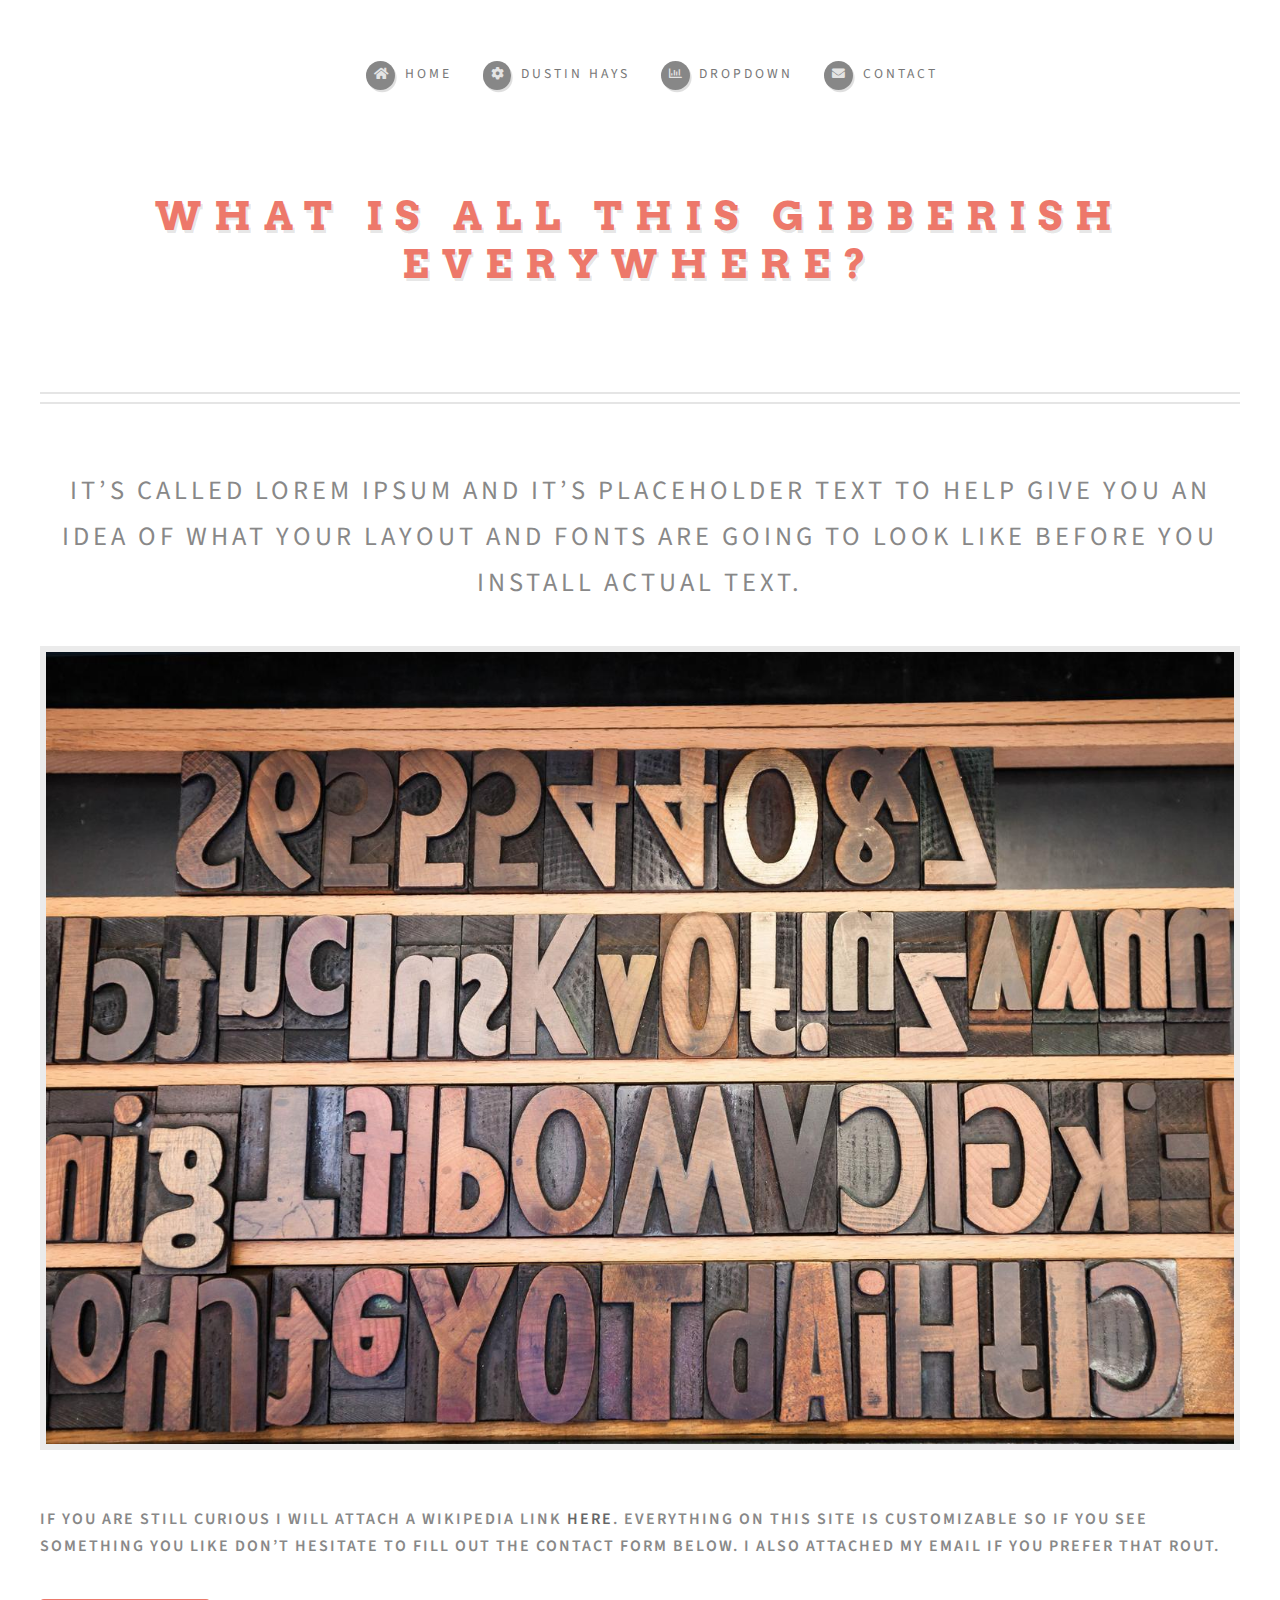
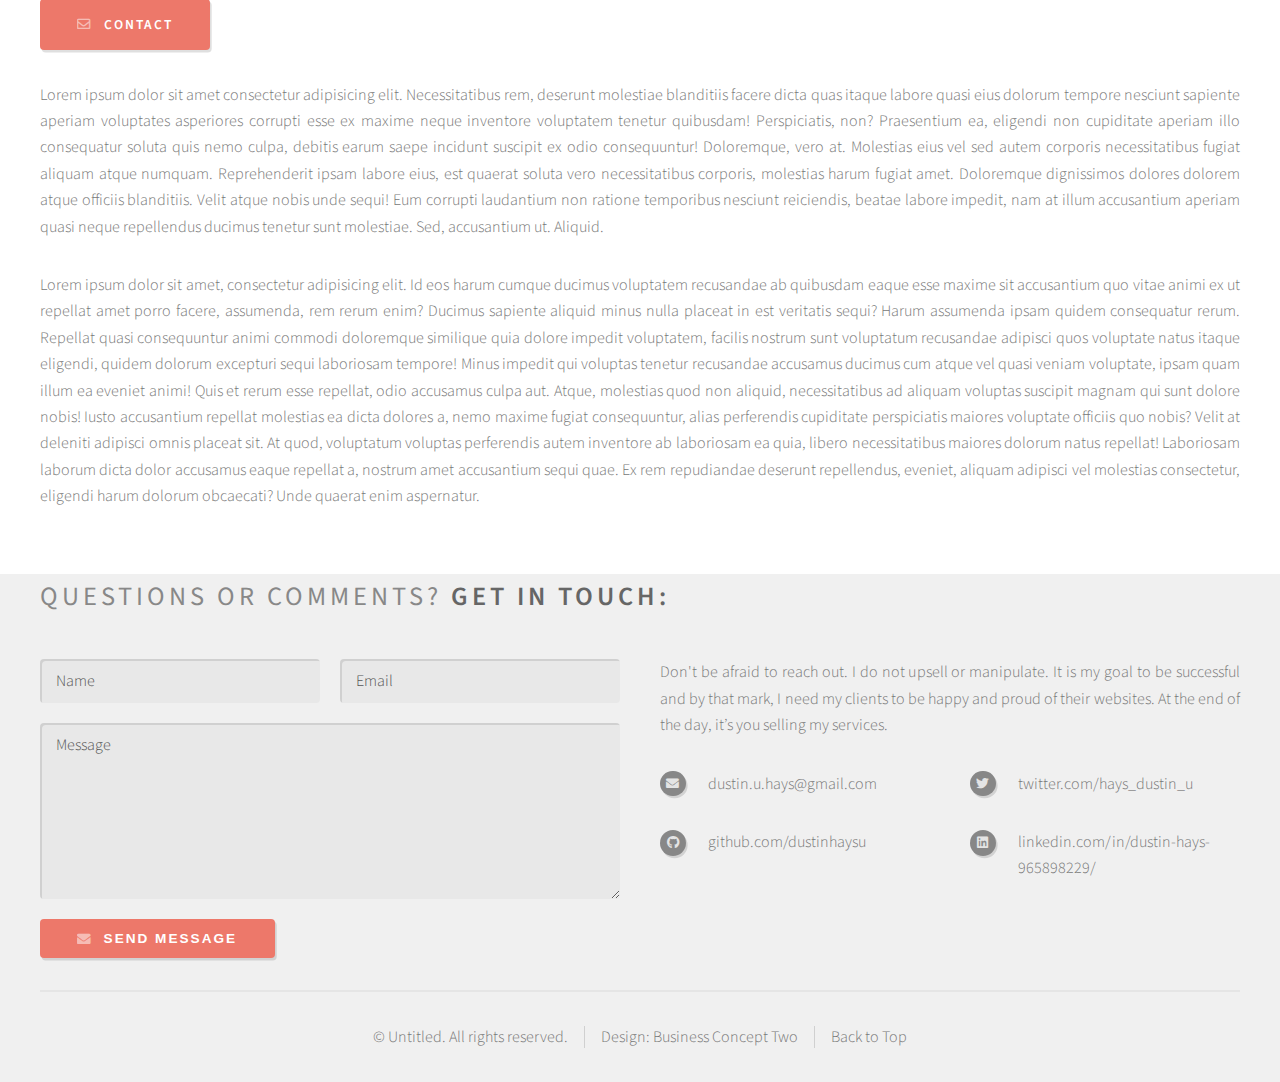
==== gibberish.html @ 7afd174a "business concept two" ====
<!DOCTYPE HTML>
<!--
	Strongly Typed by HTML5 UP
	html5up.net | @ajlkn
	Free for personal and commercial use under the CCA 3.0 license (html5up.net/license)
-->
<html>
	<head>
		<title>Business Concept Two</title>
		<meta charset="utf-8" />
		<meta name="viewport" content="width=device-width, initial-scale=1, user-scalable=yes" />
		<link rel="stylesheet" href="assets/css/main.css" />
	</head>
	<body class="no-sidebar is-preload">
		<div id="page-wrapper">

			<!-- Header -->
				<section id="header">
					<div class="container">

						<!-- Logo -->
							<h1 id="logo">What is all this gibberish everywhere?</h1>
							<p></p>

						<!-- Nav -->
						<nav id="nav">
							<ul>
								<li><a class="icon solid fa-home" href="index.html"><span>Home</span></a></li>
								<li><a class="icon solid fa-cog" href="#"><span>Dustin Hays</span></a></li>
								<li>
									<a href="#" class="icon fa-chart-bar"><span>Dropdown</span></a>
									<ul>
										<li><a href="no-sidebar-layout.html">No Sidebar Layout</a></li>
										<li><a href="left-sidebar-layout.html">Left Sidebar Layout</a></li>
										<li><a href="right-sidebar-layout.html">Right SideBar Layout</a></li>
										<li><a href="gibberish.html">Gibberish</a></li>
										<li><a href="overwhelmed.html">Overwhelmed</a></li>
										<li><a href="inspect-tutorial.html">Playing with Responsiveness</a></li>
										<li>
											<a href="left-sidebar-layout.html">Pretend Employees</a>
											<ul>
												<li><a href="jane-smith.html">Jane Smith</a></li>
												<li><a href="some-guy.html">Sum Guy</a></li>
												<li><a href="good-boy.html">Good Boi</a></li>
											</ul>
										</li>
										<li><a href="#email">Make Me a Website</a></li>
									</ul>
								</li>
								<li><a class="icon solid fa-envelope" href="#email"><span>contact</span></a></li>
							</ul>
						</nav>

				</div>
			</section>

			<!-- Main -->
				<section id="main">
					<div class="container">
						<div id="content">

							<!-- Post -->
								<article class="box post">
									<header>
										<h2>It’s called lorem ipsum and it’s placeholder text to help give you an idea of what your layout and fonts are going to look like before you install actual text.</h2>
									</header>
									<span class="image featured"><img src="images/gibberish.jpg" alt="grocery store" /></span>
									<h3>If you are still curious I will attach a Wikipedia link <a class="underline" href="https://en.wikipedia.org/wiki/Lorem_ipsum"><strong>here</strong></a>. Everything on this site is customizable so if you see something you like don’t hesitate to fill out the contact form below. I also attached my email if you prefer that rout.</h3>
									<p></p>
									<div class="col-12">
										<ul class="actions">
											<li><a href="#email" class="button icon fa-envelope">contact</a></li>
										</ul>
									</div>
									<p>Lorem ipsum dolor sit amet consectetur adipisicing elit. Necessitatibus rem, deserunt molestiae blanditiis facere dicta quas itaque labore quasi eius dolorum tempore nesciunt sapiente aperiam voluptates asperiores corrupti esse ex maxime neque inventore voluptatem tenetur quibusdam! Perspiciatis, non? Praesentium ea, eligendi non cupiditate aperiam illo consequatur soluta quis nemo culpa, debitis earum saepe incidunt suscipit ex odio consequuntur! Doloremque, vero at. Molestias eius vel sed autem corporis necessitatibus fugiat aliquam atque numquam. Reprehenderit ipsam labore eius, est quaerat soluta vero necessitatibus corporis, molestias harum fugiat amet. Doloremque dignissimos dolores dolorem atque officiis blanditiis. Velit atque nobis unde sequi! Eum corrupti laudantium non ratione temporibus nesciunt reiciendis, beatae labore impedit, nam at illum accusantium aperiam quasi neque repellendus ducimus tenetur sunt molestiae. Sed, accusantium ut. Aliquid.</p>

									<p>Lorem ipsum dolor sit amet, consectetur adipisicing elit. Id eos harum cumque ducimus voluptatem recusandae ab quibusdam eaque esse maxime sit accusantium quo vitae animi ex ut repellat amet porro facere, assumenda, rem rerum enim? Ducimus sapiente aliquid minus nulla placeat in est veritatis sequi? Harum assumenda ipsam quidem consequatur rerum. Repellat quasi consequuntur animi commodi doloremque similique quia dolore impedit voluptatem, facilis nostrum sunt voluptatum recusandae adipisci quos voluptate natus itaque eligendi, quidem dolorum excepturi sequi laboriosam tempore! Minus impedit qui voluptas tenetur recusandae accusamus ducimus cum atque vel quasi veniam voluptate, ipsam quam illum ea eveniet animi! Quis et rerum esse repellat, odio accusamus culpa aut. Atque, molestias quod non aliquid, necessitatibus ad aliquam voluptas suscipit magnam qui sunt dolore nobis! Iusto accusantium repellat molestias ea dicta dolores a, nemo maxime fugiat consequuntur, alias perferendis cupiditate perspiciatis maiores voluptate officiis quo nobis? Velit at deleniti adipisci omnis placeat sit. At quod, voluptatum voluptas perferendis autem inventore ab laboriosam ea quia, libero necessitatibus maiores dolorum natus repellat! Laboriosam laborum dicta dolor accusamus eaque repellat a, nostrum amet accusantium sequi quae. Ex rem repudiandae deserunt repellendus, eveniet, aliquam adipisci vel molestias consectetur, eligendi harum dolorum obcaecati? Unde quaerat enim aspernatur.</p>
								</article>

						</div>
					</div>
				</section>

			<!-- Footer -->
			<div class="container">
				<header id="email">
					<h2 id>Questions or comments? <strong>Get in touch:</strong></h2>
				</header>
				<div class="row">
					<div class="col-6 col-12-medium">
						<section>
							<form method="post" action="https://getform.io/f/8c1eadda-cdee-44e9-a6e8-6af208416432">
								<div class="row gtr-50">
									<div class="col-6 col-12-small">
										<input name="name" placeholder="Name" type="text" />
									</div>
									<div class="col-6 col-12-small">
										<input name="email" placeholder="Email" type="text" />
									</div>
									<div class="col-12">
										<textarea name="message" placeholder="Message"></textarea>
									</div>
									<div class="col-12">
										<button type="submit" class="form-button-submit button icon solid fa-envelope">Send Message</button>
										
									</div>
									
								</div>
							</form>
						</section>
					</div>
					<div class="col-6 col-12-medium">
						<section>
							<p>Don't be afraid to reach out. I do not upsell or manipulate. It is my goal to be successful and by that mark, I need my clients to be happy and proud of their websites. At the end of the day, it’s you selling my services. 
							</p>
							<div class="row">
								<div class="col-6 col-12-small">
									<ul class="icons">
										<li class="icon solid fa-envelope">
											dustin.u.hays@gmail.com
										</li>
										<li class="icon brands fa-github">
											<a class="clearLink" href="#">github.com/dustinhaysu</a>
										</li>
									</ul>
								</div>
								<div class="col-6 col-12-small">
									<ul class="icons">
										<li class="icon brands fa-twitter">
											<a class="clearLink" href="https://github.com/dustinhaysu">twitter.com/hays_dustin_u</a>
										</li>
										<li class="icon brands fa-linkedin">
											<a class="clearLink" href="https://www.linkedin.com/in/dustin-hays-965898229/">linkedin.com/in/dustin-hays-965898229/</a>
										</li>
									</ul>
								</div>
							</div>
						</section>
					</div>
				</div>
			</div>
			<div id="copyright" class="container">
				<ul class="links">
					<li>&copy; Untitled. All rights reserved.</li><li>Design: Business Concept Two</li><li><a class="clearLink" href="#">Back to Top</a> </li>
				</ul>
			</div>
		</section>

</div>

		<!-- Scripts -->
			<script src="assets/js/jquery.min.js"></script>
			<script src="assets/js/jquery.dropotron.min.js"></script>
			<script src="assets/js/browser.min.js"></script>
			<script src="assets/js/breakpoints.min.js"></script>
			<script src="assets/js/util.js"></script>
			<script src="assets/js/main.js"></script>

	</body>
</html>
---- assets/css/main.css ----
@import url("fontawesome-all.min.css");
@import url("https://fonts.googleapis.com/css?family=Source+Sans+Pro:300,400,600|Arvo:700");

/*
	Strongly Typed by HTML5 UP
	html5up.net | @ajlkn
	Free for personal and commercial use under the CCA 3.0 license (html5up.net/license)
*/

/* clearfix */
.clearfix::after {
	content: "";
	clear: both;
	display: table;
  }


html, body, div, span, applet, object,
iframe, h1, h2, h3, h4, h5, h6, p, blockquote,
pre, a, abbr, acronym, address, big, cite,
code, del, dfn, em, img, ins, kbd, q, s, samp,
small, strike, strong, sub, sup, tt, var, b,
u, i, center, dl, dt, dd, ol, ul, li, fieldset,
form, label, legend, table, caption, tbody,
tfoot, thead, tr, th, td, article, aside,
canvas, details, embed, figure, figcaption,
footer, header, hgroup, menu, nav, output, ruby,
section, summary, time, mark, audio, video {
	margin: 0;
	padding: 0;
	border: 0;
	font-size: 100%;
	font: inherit;
	vertical-align: baseline;}

article, aside, details, figcaption, figure,
footer, header, hgroup, menu, nav, section {
	display: block;}

body {
	line-height: 1;
}

ol, ul {
	list-style: none;
}

blockquote, q {
	quotes: none;
}

	blockquote:before, blockquote:after, q:before, q:after {
		content: '';
		content: none;
	}

table {
	border-collapse: collapse;
	border-spacing: 0;
}

body {
	-webkit-text-size-adjust: none;
}

mark {
	background-color: transparent;
	color: inherit;
}

input::-moz-focus-inner {
	border: 0;
	padding: 0;
}

input, select, textarea {
	-moz-appearance: none;
	-webkit-appearance: none;
	-ms-appearance: none;
	appearance: none;
}

/* Basic */

	html {
		box-sizing: border-box;
	}

	*, *:before, *:after {
		box-sizing: inherit;
	}

	body {
		background: #f0f0f0;
	}

		body.is-preload *, body.is-preload *:before, body.is-preload *:after {
			-moz-animation: none !important;
			-webkit-animation: none !important;
			-ms-animation: none !important;
			animation: none !important;
			-moz-transition: none !important;
			-webkit-transition: none !important;
			-ms-transition: none !important;
			transition: none !important;
		}

	body, input, textarea, select {
		font-family: 'Source Sans Pro';
		font-weight: 300;
		color: #777;
		line-height: 1.65em;
		font-size: 15pt;
	}

	h1, h2, h3, h4, h5, h6 {
		font-weight: 600;
		text-transform: uppercase;
		color: #888;
	}

	h1 a, h2 a, h3 a, h4 a, h5 a, h6 a {
		color: inherit;
		text-decoration: none;
		border: 0;
	}

	h2 {
		font-size: 1.65em;
		font-weight: 400;
		letter-spacing: 4px;
		margin: 0 0 1.5em 0;
		line-height: 1.75em;
	}

	h3 {
		font-size: 1em;
		letter-spacing: 2px;
		margin: 0 0 1.25em 0;
	}

	a {
		-moz-transition: color 0.25s ease-in-out, border-bottom-color 0.25s ease-in-out;
		-webkit-transition: color 0.25s ease-in-out, border-bottom-color 0.25s ease-in-out;
		-ms-transition: color 0.25s ease-in-out, border-bottom-color 0.25s ease-in-out;
		transition: color 0.25s ease-in-out, border-bottom-color 0.25s ease-in-out;
		color: #666;
		text-decoration: none;
		border-bottom: solid 1px #ddd;
	}

		a strong {
			-moz-transition: color 0.25s ease-in-out, border-bottom-color 0.25s ease-in-out;
			-webkit-transition: color 0.25s ease-in-out, border-bottom-color 0.25s ease-in-out;
			-ms-transition: color 0.25s ease-in-out, border-bottom-color 0.25s ease-in-out;
			transition: color 0.25s ease-in-out, border-bottom-color 0.25s ease-in-out;
		}

		a:hover {
			color: #ed786a;
			border-bottom-color: rgba(255, 255, 255, 0);
		}

			a:hover strong {
				color: #ed786a;
			}

	strong, b {
		font-weight: 600;
		color: #666;
	}

	em, i {
		font-style: italic;
	}

	sub {
		position: relative;
		top: 0.5em;
		font-size: 0.8em;
	}

	sup {
		position: relative;
		top: -0.5em;
		font-size: 0.8em;
	}

	hr {
		border: 0;
		border-top: solid 1px #ddd;
	}

	blockquote {
		border-left: solid 0.5em #ddd;
		padding: 1em 0 1em 2em;
		font-style: italic;
	}

	p {
		text-align: justify;
		margin-bottom: 2em;
	}

	ul, ol, dl, table, blockquote {
		margin-bottom: 2em;
	}

	br.clear {
		clear: both;
	}

/* Container */

	.container {
		margin: 0 auto;
		max-width: 100%;
		width: 70em;
	}

		@media screen and (max-width: 1680px) {

			.container {
				width: 68em;
			}

		}

		@media screen and (max-width: 1280px) {

			.container {
				width: calc(100% - 80px);
			}

		}

		@media screen and (max-width: 980px) {

			.container {
				width: calc(100% - 100px);
			}

		}

		@media screen and (max-width: 736px) {

			.container {
				width: calc(100% - 40px);
			}

		}

/* Row */

	.row {
		display: flex;
		flex-wrap: wrap;
		box-sizing: border-box;
		align-items: stretch;
	}

		.row > * {
			box-sizing: border-box;
		}

		.row.gtr-uniform > * > :last-child {
			margin-bottom: 0;
		}

		.row.aln-left {
			justify-content: flex-start;
		}

		.row.aln-center {
			justify-content: center;
		}

		.row.aln-right {
			justify-content: flex-end;
		}

		.row.aln-top {
			align-items: flex-start;
		}

		.row.aln-middle {
			align-items: center;
		}

		.row.aln-bottom {
			align-items: flex-end;
		}

		.row > .imp {
			order: -1;
		}

		.row > .col-1 {
			width: 8.33333%;
		}

		.row > .off-1 {
			margin-left: 8.33333%;
		}

		.row > .col-2 {
			width: 16.66667%;
		}

		.row > .off-2 {
			margin-left: 16.66667%;
		}

		.row > .col-3 {
			width: 25%;
		}

		.row > .off-3 {
			margin-left: 25%;
		}

		.row > .col-4 {
			width: 33.33333%;
		}

		.row > .off-4 {
			margin-left: 33.33333%;
		}

		.row > .col-5 {
			width: 41.66667%;
		}

		.row > .off-5 {
			margin-left: 41.66667%;
		}

		.row > .col-6 {
			width: 50%;
		}

		.row > .off-6 {
			margin-left: 50%;
		}

		.row > .col-7 {
			width: 58.33333%;
		}

		.row > .off-7 {
			margin-left: 58.33333%;
		}

		.row > .col-8 {
			width: 66.66667%;
		}

		.row > .off-8 {
			margin-left: 66.66667%;
		}

		.row > .col-9 {
			width: 75%;
		}

		.row > .off-9 {
			margin-left: 75%;
		}

		.row > .col-10 {
			width: 83.33333%;
		}

		.row > .off-10 {
			margin-left: 83.33333%;
		}

		.row > .col-11 {
			width: 91.66667%;
		}

		.row > .off-11 {
			margin-left: 91.66667%;
		}

		.row > .col-12 {
			width: 100%;
		}

		.row > .off-12 {
			margin-left: 100%;
		}

		.row.gtr-0 {
			margin-top: 0px;
			margin-left: 0px;
		}

			.row.gtr-0 > * {
				padding: 0px 0 0 0px;
			}

			.row.gtr-0.gtr-uniform {
				margin-top: 0px;
			}

				.row.gtr-0.gtr-uniform > * {
					padding-top: 0px;
				}

		.row.gtr-25 {
			margin-top: -12.5px;
			margin-left: -12.5px;
		}

			.row.gtr-25 > * {
				padding: 12.5px 0 0 12.5px;
			}

			.row.gtr-25.gtr-uniform {
				margin-top: -12.5px;
			}

				.row.gtr-25.gtr-uniform > * {
					padding-top: 12.5px;
				}

		.row.gtr-50 {
			margin-top: -25px;
			margin-left: -25px;
		}

			.row.gtr-50 > * {
				padding: 25px 0 0 25px;
			}

			.row.gtr-50.gtr-uniform {
				margin-top: -25px;
			}

				.row.gtr-50.gtr-uniform > * {
					padding-top: 25px;
				}

		.row {
			margin-top: -50px;
			margin-left: -50px;
		}

			.row > * {
				padding: 50px 0 0 50px;
			}

			.row.gtr-uniform {
				margin-top: -50px;
			}

				.row.gtr-uniform > * {
					padding-top: 50px;
				}

		.row.gtr-150 {
			margin-top: -75px;
			margin-left: -75px;
		}

			.row.gtr-150 > * {
				padding: 75px 0 0 75px;
			}

			.row.gtr-150.gtr-uniform {
				margin-top: -75px;
			}

				.row.gtr-150.gtr-uniform > * {
					padding-top: 75px;
				}

		.row.gtr-200 {
			margin-top: -100px;
			margin-left: -100px;
		}

			.row.gtr-200 > * {
				padding: 100px 0 0 100px;
			}

			.row.gtr-200.gtr-uniform {
				margin-top: -100px;
			}

				.row.gtr-200.gtr-uniform > * {
					padding-top: 100px;
				}

		@media screen and (max-width: 1680px) {

			.row {
				display: flex;
				flex-wrap: wrap;
				box-sizing: border-box;
				align-items: stretch;
			}

				.row > * {
					box-sizing: border-box;
				}

				.row.gtr-uniform > * > :last-child {
					margin-bottom: 0;
				}

				.row.aln-left {
					justify-content: flex-start;
				}

				.row.aln-center {
					justify-content: center;
				}

				.row.aln-right {
					justify-content: flex-end;
				}

				.row.aln-top {
					align-items: flex-start;
				}

				.row.aln-middle {
					align-items: center;
				}

				.row.aln-bottom {
					align-items: flex-end;
				}

				.row > .imp-xlarge {
					order: -1;
				}

				.row > .col-1-xlarge {
					width: 8.33333%;
				}

				.row > .off-1-xlarge {
					margin-left: 8.33333%;
				}

				.row > .col-2-xlarge {
					width: 16.66667%;
				}

				.row > .off-2-xlarge {
					margin-left: 16.66667%;
				}

				.row > .col-3-xlarge {
					width: 25%;
				}

				.row > .off-3-xlarge {
					margin-left: 25%;
				}

				.row > .col-4-xlarge {
					width: 33.33333%;
				}

				.row > .off-4-xlarge {
					margin-left: 33.33333%;
				}

				.row > .col-5-xlarge {
					width: 41.66667%;
				}

				.row > .off-5-xlarge {
					margin-left: 41.66667%;
				}

				.row > .col-6-xlarge {
					width: 50%;
				}

				.row > .off-6-xlarge {
					margin-left: 50%;
				}

				.row > .col-7-xlarge {
					width: 58.33333%;
				}

				.row > .off-7-xlarge {
					margin-left: 58.33333%;
				}

				.row > .col-8-xlarge {
					width: 66.66667%;
				}

				.row > .off-8-xlarge {
					margin-left: 66.66667%;
				}

				.row > .col-9-xlarge {
					width: 75%;
				}

				.row > .off-9-xlarge {
					margin-left: 75%;
				}

				.row > .col-10-xlarge {
					width: 83.33333%;
				}

				.row > .off-10-xlarge {
					margin-left: 83.33333%;
				}

				.row > .col-11-xlarge {
					width: 91.66667%;
				}

				.row > .off-11-xlarge {
					margin-left: 91.66667%;
				}

				.row > .col-12-xlarge {
					width: 100%;
				}

				.row > .off-12-xlarge {
					margin-left: 100%;
				}

				.row.gtr-0 {
					margin-top: 0px;
					margin-left: 0px;
				}

					.row.gtr-0 > * {
						padding: 0px 0 0 0px;
					}

					.row.gtr-0.gtr-uniform {
						margin-top: 0px;
					}

						.row.gtr-0.gtr-uniform > * {
							padding-top: 0px;
						}

				.row.gtr-25 {
					margin-top: -12.5px;
					margin-left: -12.5px;
				}

					.row.gtr-25 > * {
						padding: 12.5px 0 0 12.5px;
					}

					.row.gtr-25.gtr-uniform {
						margin-top: -12.5px;
					}

						.row.gtr-25.gtr-uniform > * {
							padding-top: 12.5px;
						}

				.row.gtr-50 {
					margin-top: -25px;
					margin-left: -25px;
				}

					.row.gtr-50 > * {
						padding: 25px 0 0 25px;
					}

					.row.gtr-50.gtr-uniform {
						margin-top: -25px;
					}

						.row.gtr-50.gtr-uniform > * {
							padding-top: 25px;
						}

				.row {
					margin-top: -50px;
					margin-left: -50px;
				}

					.row > * {
						padding: 50px 0 0 50px;
					}

					.row.gtr-uniform {
						margin-top: -50px;
					}

						.row.gtr-uniform > * {
							padding-top: 50px;
						}

				.row.gtr-150 {
					margin-top: -75px;
					margin-left: -75px;
				}

					.row.gtr-150 > * {
						padding: 75px 0 0 75px;
					}

					.row.gtr-150.gtr-uniform {
						margin-top: -75px;
					}

						.row.gtr-150.gtr-uniform > * {
							padding-top: 75px;
						}

				.row.gtr-200 {
					margin-top: -100px;
					margin-left: -100px;
				}

					.row.gtr-200 > * {
						padding: 100px 0 0 100px;
					}

					.row.gtr-200.gtr-uniform {
						margin-top: -100px;
					}

						.row.gtr-200.gtr-uniform > * {
							padding-top: 100px;
						}
					

		}

		@media screen and (max-width: 1280px) {

			.row {
				display: flex;
				flex-wrap: wrap;
				box-sizing: border-box;
				align-items: stretch;
			}

				.row > * {
					box-sizing: border-box;
				}

				.row.gtr-uniform > * > :last-child {
					margin-bottom: 0;
				}

				.row.aln-left {
					justify-content: flex-start;
				}

				.row.aln-center {
					justify-content: center;
				}

				.row.aln-right {
					justify-content: flex-end;
				}

				.row.aln-top {
					align-items: flex-start;
				}

				.row.aln-middle {
					align-items: center;
				}

				.row.aln-bottom {
					align-items: flex-end;
				}

				.row > .imp-large {
					order: -1;
				}

				.row > .col-1-large {
					width: 8.33333%;
				}

				.row > .off-1-large {
					margin-left: 8.33333%;
				}

				.row > .col-2-large {
					width: 16.66667%;
				}

				.row > .off-2-large {
					margin-left: 16.66667%;
				}

				.row > .col-3-large {
					width: 25%;
				}

				.row > .off-3-large {
					margin-left: 25%;
				}

				.row > .col-4-large {
					width: 33.33333%;
				}

				.row > .off-4-large {
					margin-left: 33.33333%;
				}

				.row > .col-5-large {
					width: 41.66667%;
				}

				.row > .off-5-large {
					margin-left: 41.66667%;
				}

				.row > .col-6-large {
					width: 50%;
				}

				.row > .off-6-large {
					margin-left: 50%;
				}

				.row > .col-7-large {
					width: 58.33333%;
				}

				.row > .off-7-large {
					margin-left: 58.33333%;
				}

				.row > .col-8-large {
					width: 66.66667%;
				}

				.row > .off-8-large {
					margin-left: 66.66667%;
				}

				.row > .col-9-large {
					width: 75%;
				}

				.row > .off-9-large {
					margin-left: 75%;
				}

				.row > .col-10-large {
					width: 83.33333%;
				}

				.row > .off-10-large {
					margin-left: 83.33333%;
				}

				.row > .col-11-large {
					width: 91.66667%;
				}

				.row > .off-11-large {
					margin-left: 91.66667%;
				}

				.row > .col-12-large {
					width: 100%;
				}

				.row > .off-12-large {
					margin-left: 100%;
				}

				.row.gtr-0 {
					margin-top: 0px;
					margin-left: 0px;
				}

					.row.gtr-0 > * {
						padding: 0px 0 0 0px;
					}

					.row.gtr-0.gtr-uniform {
						margin-top: 0px;
					}

						.row.gtr-0.gtr-uniform > * {
							padding-top: 0px;
						}

				.row.gtr-25 {
					margin-top: -10px;
					margin-left: -10px;
				}

					.row.gtr-25 > * {
						padding: 10px 0 0 10px;
					}

					.row.gtr-25.gtr-uniform {
						margin-top: -10px;
					}

						.row.gtr-25.gtr-uniform > * {
							padding-top: 10px;
						}

				.row.gtr-50 {
					margin-top: -20px;
					margin-left: -20px;
				}

					.row.gtr-50 > * {
						padding: 20px 0 0 20px;
					}

					.row.gtr-50.gtr-uniform {
						margin-top: -20px;
					}

						.row.gtr-50.gtr-uniform > * {
							padding-top: 20px;
						}

				.row {
					margin-top: -40px;
					margin-left: -40px;
				}

					.row > * {
						padding: 40px 0 0 40px;
					}

					.row.gtr-uniform {
						margin-top: -40px;
					}

						.row.gtr-uniform > * {
							padding-top: 40px;
						}

				.row.gtr-150 {
					margin-top: -60px;
					margin-left: -60px;
				}

					.row.gtr-150 > * {
						padding: 60px 0 0 60px;
					}

					.row.gtr-150.gtr-uniform {
						margin-top: -60px;
					}

						.row.gtr-150.gtr-uniform > * {
							padding-top: 60px;
						}

				.row.gtr-200 {
					margin-top: -80px;
					margin-left: -80px;
				}

					.row.gtr-200 > * {
						padding: 80px 0 0 80px;
					}

					.row.gtr-200.gtr-uniform {
						margin-top: -80px;
					}

						.row.gtr-200.gtr-uniform > * {
							padding-top: 80px;
						}

		}

		@media screen and (max-width: 980px) {

			.row {
				display: flex;
				flex-wrap: wrap;
				box-sizing: border-box;
				align-items: stretch;
			}

				.row > * {
					box-sizing: border-box;
				}

				.row.gtr-uniform > * > :last-child {
					margin-bottom: 0;
				}

				.row.aln-left {
					justify-content: flex-start;
				}

				.row.aln-center {
					justify-content: center;
				}

				.row.aln-right {
					justify-content: flex-end;
				}

				.row.aln-top {
					align-items: flex-start;
				}

				.row.aln-middle {
					align-items: center;
				}

				.row.aln-bottom {
					align-items: flex-end;
				}

				.row > .imp-medium {
					order: -1;
				}

				.row > .col-1-medium {
					width: 8.33333%;
				}

				.row > .off-1-medium {
					margin-left: 8.33333%;
				}

				.row > .col-2-medium {
					width: 16.66667%;
				}

				.row > .off-2-medium {
					margin-left: 16.66667%;
				}

				.row > .col-3-medium {
					width: 25%;
				}

				.row > .off-3-medium {
					margin-left: 25%;
				}

				.row > .col-4-medium {
					width: 33.33333%;
				}

				.row > .off-4-medium {
					margin-left: 33.33333%;
				}

				.row > .col-5-medium {
					width: 41.66667%;
				}

				.row > .off-5-medium {
					margin-left: 41.66667%;
				}

				.row > .col-6-medium {
					width: 50%;
				}

				.row > .off-6-medium {
					margin-left: 50%;
				}

				.row > .col-7-medium {
					width: 58.33333%;
				}

				.row > .off-7-medium {
					margin-left: 58.33333%;
				}

				.row > .col-8-medium {
					width: 66.66667%;
				}

				.row > .off-8-medium {
					margin-left: 66.66667%;
				}

				.row > .col-9-medium {
					width: 75%;
				}

				.row > .off-9-medium {
					margin-left: 75%;
				}

				.row > .col-10-medium {
					width: 83.33333%;
				}

				.row > .off-10-medium {
					margin-left: 83.33333%;
				}

				.row > .col-11-medium {
					width: 91.66667%;
				}

				.row > .off-11-medium {
					margin-left: 91.66667%;
				}

				.row > .col-12-medium {
					width: 100%;
				}

				.row > .off-12-medium {
					margin-left: 100%;
				}

				.row.gtr-0 {
					margin-top: 0px;
					margin-left: 0px;
				}

					.row.gtr-0 > * {
						padding: 0px 0 0 0px;
					}

					.row.gtr-0.gtr-uniform {
						margin-top: 0px;
					}

						.row.gtr-0.gtr-uniform > * {
							padding-top: 0px;
						}

				.row.gtr-25 {
					margin-top: -12.5px;
					margin-left: -12.5px;
				}

					.row.gtr-25 > * {
						padding: 12.5px 0 0 12.5px;
					}

					.row.gtr-25.gtr-uniform {
						margin-top: -12.5px;
					}

						.row.gtr-25.gtr-uniform > * {
							padding-top: 12.5px;
						}

				.row.gtr-50 {
					margin-top: -25px;
					margin-left: -25px;
				}

					.row.gtr-50 > * {
						padding: 25px 0 0 25px;
					}

					.row.gtr-50.gtr-uniform {
						margin-top: -25px;
					}

						.row.gtr-50.gtr-uniform > * {
							padding-top: 25px;
						}

				.row {
					margin-top: -50px;
					margin-left: -50px;
				}

					.row > * {
						padding: 50px 0 0 50px;
					}

					.row.gtr-uniform {
						margin-top: -50px;
					}

						.row.gtr-uniform > * {
							padding-top: 50px;
						}

				.row.gtr-150 {
					margin-top: -75px;
					margin-left: -75px;
				}

					.row.gtr-150 > * {
						padding: 75px 0 0 75px;
					}

					.row.gtr-150.gtr-uniform {
						margin-top: -75px;
					}

						.row.gtr-150.gtr-uniform > * {
							padding-top: 75px;
						}

				.row.gtr-200 {
					margin-top: -100px;
					margin-left: -100px;
				}

					.row.gtr-200 > * {
						padding: 100px 0 0 100px;
					}

					.row.gtr-200.gtr-uniform {
						margin-top: -100px;
					}

						.row.gtr-200.gtr-uniform > * {
							padding-top: 100px;
						}

		}

		@media screen and (max-width: 736px) {

			.row {
				display: flex;
				flex-wrap: wrap;
				box-sizing: border-box;
				align-items: stretch;
			}

				.row > * {
					box-sizing: border-box;
				}

				.row.gtr-uniform > * > :last-child {
					margin-bottom: 0;
				}

				.row.aln-left {
					justify-content: flex-start;
				}

				.row.aln-center {
					justify-content: center;
				}

				.row.aln-right {
					justify-content: flex-end;
				}

				.row.aln-top {
					align-items: flex-start;
				}

				.row.aln-middle {
					align-items: center;
				}

				.row.aln-bottom {
					align-items: flex-end;
				}

				.row > .imp-small {
					order: -1;
				}

				.row > .col-1-small {
					width: 8.33333%;
				}

				.row > .off-1-small {
					margin-left: 8.33333%;
				}

				.row > .col-2-small {
					width: 16.66667%;
				}

				.row > .off-2-small {
					margin-left: 16.66667%;
				}

				.row > .col-3-small {
					width: 25%;
				}

				.row > .off-3-small {
					margin-left: 25%;
				}

				.row > .col-4-small {
					width: 33.33333%;
				}

				.row > .off-4-small {
					margin-left: 33.33333%;
				}

				.row > .col-5-small {
					width: 41.66667%;
				}

				.row > .off-5-small {
					margin-left: 41.66667%;
				}

				.row > .col-6-small {
					width: 50%;
				}

				.row > .off-6-small {
					margin-left: 50%;
				}

				.row > .col-7-small {
					width: 58.33333%;
				}

				.row > .off-7-small {
					margin-left: 58.33333%;
				}

				.row > .col-8-small {
					width: 66.66667%;
				}

				.row > .off-8-small {
					margin-left: 66.66667%;
				}

				.row > .col-9-small {
					width: 75%;
				}

				.row > .off-9-small {
					margin-left: 75%;
				}

				.row > .col-10-small {
					width: 83.33333%;
				}

				.row > .off-10-small {
					margin-left: 83.33333%;
				}

				.row > .col-11-small {
					width: 91.66667%;
				}

				.row > .off-11-small {
					margin-left: 91.66667%;
				}

				.row > .col-12-small {
					width: 100%;
				}

				.row > .off-12-small {
					margin-left: 100%;
				}

				.row.gtr-0 {
					margin-top: 0px;
					margin-left: 0px;
				}

					.row.gtr-0 > * {
						padding: 0px 0 0 0px;
					}

					.row.gtr-0.gtr-uniform {
						margin-top: 0px;
					}

						.row.gtr-0.gtr-uniform > * {
							padding-top: 0px;
						}

				.row.gtr-25 {
					margin-top: -7.5px;
					margin-left: -7.5px;
				}

					.row.gtr-25 > * {
						padding: 7.5px 0 0 7.5px;
					}

					.row.gtr-25.gtr-uniform {
						margin-top: -7.5px;
					}

						.row.gtr-25.gtr-uniform > * {
							padding-top: 7.5px;
						}

				.row.gtr-50 {
					margin-top: -15px;
					margin-left: -15px;
				}

					.row.gtr-50 > * {
						padding: 15px 0 0 15px;
					}

					.row.gtr-50.gtr-uniform {
						margin-top: -15px;
					}

						.row.gtr-50.gtr-uniform > * {
							padding-top: 15px;
						}

				.row {
					margin-top: -30px;
					margin-left: -30px;
				}

					.row > * {
						padding: 30px 0 0 30px;
					}

					.row.gtr-uniform {
						margin-top: -30px;
					}

						.row.gtr-uniform > * {
							padding-top: 30px;
						}

				.row.gtr-150 {
					margin-top: -45px;
					margin-left: -45px;
				}

					.row.gtr-150 > * {
						padding: 45px 0 0 45px;
					}

					.row.gtr-150.gtr-uniform {
						margin-top: -45px;
					}

						.row.gtr-150.gtr-uniform > * {
							padding-top: 45px;
						}

				.row.gtr-200 {
					margin-top: -60px;
					margin-left: -60px;
				}

					.row.gtr-200 > * {
						padding: 60px 0 0 60px;
					}

					.row.gtr-200.gtr-uniform {
						margin-top: -60px;
					}

						.row.gtr-200.gtr-uniform > * {
							padding-top: 60px;
						}

		}

/* Sections/Article */

	section, article {
		margin-bottom: 3em;
	}

	section > :last-child,
	article > :last-child,
	section:last-child,
	article:last-child {
		margin-bottom: 0;
	}

/* Image */

	.image {
		-moz-transition: opacity 0.25s ease-in-out;
		-webkit-transition: opacity 0.25s ease-in-out;
		-ms-transition: opacity 0.25s ease-in-out;
		transition: opacity 0.25s ease-in-out;
		display: inline-block;
		border: solid 6px #ebebeb !important;
	}

		.image:hover {
			opacity: 0.9;
		}

		.image img {
			display: block;
			width: 100%;
		}

		.image.fit {
			display: block;
			width: 100%;
		}

		.image.featured {
			display: block;
			max-width: 100%;
			margin: 0 0 3.5em 0;
		}

		.image.left {
			float: left;
			margin: 0 1.5em 1.5em 0;
			position: relative;
			top: 0.5em;
		}

		.image.right {
			float: right;
			margin: 0em 0em 1.5em 1.5em;
			position: relative;
			top: 0.5em;
		}

		.image.centered {
			display: block;
			margin: 0 0 2em 0;
		}

			.image.centered img {
				margin: 0 auto;
				width: auto;
			}
		.image.left.sub {
			max-width: 60%;
		}

		.image.right.sub {
			max-width: 60%;
		}

		.image.left.single {
			max-width: 30%;
		}
		.image.right.single {
			max-width: 30%;	
		}

/* List */

	ul {
		list-style: disc;
		padding-left: 1em;
	}

		ul li {
			padding-left: 0.5em;
			margin: 0.75em 0 0.75em 0;
		}

			ul li:first-child {
				margin-top: 0;
			}

	ol {
		list-style: decimal;
		padding-left: 1em;
	}

		ol li {
			padding-left: 0.5em;
			margin: 0.75em 0 0.75em 0;
		}

			ol li:first-child {
				margin-top: 0;
			}

/* Links */

	ul.links {
		list-style: none;
		padding-left: 0;
	}

		ul.links li {
			display: inline;
			border-left: solid 1px #d0d0d0;
			padding-left: 1em;
			margin: 0 0 0 1em;
		}

			ul.links li:first-child {
				margin-left: 0;
				padding-left: 0;
				border-left: 0;
			}

/* Actions */

	ul.actions {
		margin-top: 2.5em;
		clear: both;
		list-style: none;
		padding-left: 0;
	}

		ul.actions li {
			padding-left: 0;
			display: inline-block;
			margin: 0 0 0 1em;
		}

			ul.actions li:first-child {
				margin-left: 0;
			}

/* Divided */

	ul.divided {
		list-style: none;
		padding-left: 0;
	}

		ul.divided li {
			border-top: solid 2px #e5e5e5;
			padding-left: 0;
			margin: 2.5em 0 0 0;
			padding: 2.5em 0 0 0;
		}

			ul.divided li:first-child {
				border-top: 0;
				margin-top: 0;
				padding-top: 0;
			}

/* Icons */

	ul.icons {
		list-style: none;
		padding-left: 0;
	}

		ul.icons > li {
			position: relative;
			padding: 2em 0 0 3em;
			margin: 0;
		}

			ul.icons > li:before {
				position: absolute;
				left: 0;
				top: 2.6em;
				display: block;
				font-size: 0.8em;
				background: #878787;
				color: #e4e4e4;
				width: 2em;
				height: 2em;
				border-radius: 2em;
				line-height: 2em;
				text-align: center;
				box-shadow: 0.125em 0.175em 0 0 rgba(0, 0, 0, 0.125);
			}

			ul.icons > li:first-child {
				padding-top: 0;
			}

				ul.icons > li:first-child:before {
					top: 0;
				}

/* Form */

	form label {
		font-weight: 600;
		text-transform: uppercase;
		color: #888;
		display: block;
		margin: 0 0 1em 0;
	}

	form input[type="text"],
	form input[type="email"],
	form input[type="password"],
	form select,
	form textarea {
		-moz-transition: background-color 0.25s ease-in-out;
		-webkit-transition: background-color 0.25s ease-in-out;
		-ms-transition: background-color 0.25s ease-in-out;
		transition: background-color 0.25s ease-in-out;
		-webkit-appearance: none;
		display: block;
		border: 0;
		background: #e8e8e8;
		width: 100%;
		box-shadow: inset 2px 2px 0px 0px rgba(0, 0, 0, 0.1);
		border-radius: 4px;
		line-height: 1.25em;
		padding: 0.75em 1em 0.75em 1em;
	}

		form input[type="text"]:focus,
		form input[type="email"]:focus,
		form input[type="password"]:focus,
		form select:focus,
		form textarea:focus {
			background: #f0f0f0;
		}

	form textarea {
		min-height: 11em;
	}

	form ::-webkit-input-placeholder {
		color: #555 !important;
		line-height: 1.35em;
	}

	form :-moz-placeholder {
		color: #555 !important;
	}

	form ::-moz-placeholder {
		color: #555 !important;
	}

	form :-ms-input-placeholder {
		color: #555 !important;
	}

	form ::-moz-focus-inner {
		border: 0;
	}

/* Table */

	table {
		width: 100%;
	}

		table tbody tr {
			border-top: solid 1px #E5E5E5;
		}

			table tbody tr:first-child {
				border-top: 0;
			}

		table td {
			padding: 0.75em 1em 0.75em 1em;
		}

		table th {
			text-align: left;
			font-weight: bold;
			padding: 0.75em 1em 0.75em 1em;
		}

		table thead {
			background: #878787;
			color: #fff;
			font-weight: 400;
			text-transform: uppercase;
			border: 0;
			box-shadow: 0.125em 0.175em 0 0 rgba(0, 0, 0, 0.125);
			font-size: 0.85em;
			letter-spacing: 2px;
		}

		table tfoot {
			background: #F0F0F0;
			border-top: solid 2px #E5E5E5;
		}

/* Button */

	input[type="button"],
	input[type="submit"],
	input[type="reset"],
	button,
	.button {
		-moz-transition: all 0.25s ease-in-out;
		-webkit-transition: all 0.25s ease-in-out;
		-ms-transition: all 0.25s ease-in-out;
		transition: all 0.25s ease-in-out;
		-webkit-appearance: none;
		position: relative;
		display: inline-block;
		background: #ed786a;
		color: #fff !important;
		text-transform: uppercase;
		border-radius: 4px;
		border: 0;
		outline: 0;
		font-size: 1em;
		box-shadow: 0.125em 0.175em 0 0 rgba(0, 0, 0, 0.125);
		font-weight: 600;
		text-align: center;
		font-size: 0.85em;
		letter-spacing: 2px;
		padding: 0.85em 2.75em 0.85em 2.75em;
	}

		input[type="button"].icon:before,
		input[type="submit"].icon:before,
		input[type="reset"].icon:before,
		button.icon:before,
		.button.icon:before {
			position: relative;
			padding-right: 0.75em;
			opacity: 0.5;
			top: 0.05em;
		}

		input[type="button"]:hover,
		input[type="submit"]:hover,
		input[type="reset"]:hover,
		button:hover,
		.button:hover {
			background: #fd887a;
		}

		input[type="button"]:active,
		input[type="submit"]:active,
		input[type="reset"]:active,
		button:active,
		.button:active {
			background: #ed786a;
		}

		input[type="button"].alt,
		input[type="submit"].alt,
		input[type="reset"].alt,
		button.alt,
		.button.alt {
			background: #878787;
		}

			input[type="button"].alt:hover,
			input[type="submit"].alt:hover,
			input[type="reset"].alt:hover,
			button.alt:hover,
			.button.alt:hover {
				background: #979797;
			}

			input[type="button"].alt:active,
			input[type="submit"].alt:active,
			input[type="reset"].alt:active,
			button.alt:active,
			.button.alt:active {
				background: #878787;
			}
	.floatRight{
		float: right;
	}

/* Box */

	.no-sidebar .box.post > header {
		text-align: center;
	}

	.box.excerpt .date {
		background: #878787;
		color: #fff;
		font-weight: 400;
		text-transform: uppercase;
		border-radius: 4px;
		border: 0;
		box-shadow: 0.125em 0.175em 0 0 rgba(0, 0, 0, 0.125);
		display: inline-block;
		font-size: 0.85em;
		letter-spacing: 2px;
		padding: 0.25em 1em 0.25em 1em;
		margin: 0 0 2.5em 0;
	}

/* Icons */

	.icon {
		text-decoration: none;
		position: relative;
		text-decoration: none;
	}

		.icon:before {
			-moz-osx-font-smoothing: grayscale;
			-webkit-font-smoothing: antialiased;
			display: inline-block;
			font-style: normal;
			font-variant: normal;
			text-rendering: auto;
			line-height: 1;
			text-transform: none !important;
			font-family: 'Font Awesome 5 Free';
			font-weight: 400;
		}

		.icon:before {
			line-height: inherit;
		}

		.icon > .label {
			display: none;
		}

		.icon.solid:before {
			font-weight: 900;
		}

		.icon.brands:before {
			font-family: 'Font Awesome 5 Brands';
		}

/* Page Wrapper */

	#page-wrapper > section {
		margin-bottom: 0;
	}

/* Header */

	#header {
		position: relative;
		position: relative;
		background: #fff;
		text-align: center;
	}

		#header > .container {
			padding: 14em 0 7em 0;
			border-bottom: solid 2px #e5e5e5;
			box-shadow: inset 0px -8px 0px 0px #fff, inset 0px -10px 0px 0px #e5e5e5;
		}

		#header h1 {
			font-family: 'Arvo';
			font-weight: 700;
			color: #ed786a;
			text-shadow: 0.05em 0.075em 0 rgba(0, 0, 0, 0.1);
			font-size: 3em;
			letter-spacing: 13px;
			line-height: 1.2
		}

			#header h1 a {
				border: 0;
			}

		#header p {
			text-transform: uppercase;
			font-weight: 400;
			color: #888;
			margin: 2.5em 0 0 0;
			font-size: 0.85em;
			letter-spacing: 3px;
			text-align: center;
		}

/* Nav */

	#nav {
		position: absolute;
		top: 3em;
		left: 0;
		width: 100%;
		cursor: default;
	}

		#nav > ul > li {
			display: inline-block;
			padding-right: 2em;
		}

			#nav > ul > li:last-child {
				padding-right: 0;
			}

			#nav > ul > li > a {
				border: 0;
				text-decoration: none;
				text-transform: uppercase;
				font-weight: 400;
				color: #777;
				outline: 0;
				display: block;
			}

				#nav > ul > li > a:before {
					display: inline-block;
					background: #878787;
					color: #e4e4e4;
					width: 2.25em;
					font-size: 0.8em;
					height: 2.25em;
					border-radius: 2.25em;
					line-height: 2.1em;
					text-align: center;
					box-shadow: 0.125em 0.175em 0 0 rgba(0, 0, 0, 0.125);
					margin-right: 0.75em;
					-moz-transition: color 0.25s ease-in-out, background 0.25s ease-in-out;
					-webkit-transition: color 0.25s ease-in-out, background 0.25s ease-in-out;
					-o-transition: color 0.25s ease-in-out, background 0.25s ease-in-out;
					-ms-transition: color 0.25s ease-in-out, background 0.25s ease-in-out;
					transition: color 0.25s ease-in-out, background 0.25s ease-in-out;
				}

				#nav > ul > li > a > span {
					-moz-transition: color 0.25s ease-in-out;
					-webkit-transition: color 0.25s ease-in-out;
					-o-transition: color 0.25s ease-in-out;
					-ms-transition: color 0.25s ease-in-out;
					transition: color 0.25s ease-in-out;
					font-size: 0.85em;
					letter-spacing: 3px;
				}

			#nav > ul > li > ul {
				display: none;
			}

			#nav > ul > li.active > a:before,
			#nav > ul > li:hover > a:before {
				background: #ED786A;
				color: #fff;
			}

			#nav > ul > li.active > a > span,
			#nav > ul > li:hover > a > span {
				color: #ED786A;
			}

	.dropotron {
		text-align: left;
		border: solid 1px #e5e5e5;
		border-radius: 4px;
		background: #fff;
		background: rgba(255, 255, 255, 0.965);
		box-shadow: 0px 2px 2px 0px rgba(0, 0, 0, 0.1);
		padding: 0.75em 0 0.5em 0;
		min-width: 12em;
		margin-top: calc(-0.5em + 1px);
		margin-left: -2px;
		list-style: none;
	}

		.dropotron.level-0 {
			margin-top: 1.5em;
			margin-left: -1em;
		}

			.dropotron.level-0:after {
				content: '';
				display: block;
				position: absolute;
				left: 1.25em;
				top: calc(-0.75em + 1px);
				border-left: solid 0.75em rgba(255, 255, 255, 0);
				border-right: solid 0.75em rgba(255, 255, 255, 0);
				border-bottom: solid 0.75em #fff;
			}

			.dropotron.level-0:before {
				content: '';
				display: block;
				position: absolute;
				left: 1.25em;
				top: -0.75em;
				border-left: solid 0.75em rgba(255, 255, 255, 0);
				border-right: solid 0.75em rgba(255, 255, 255, 0);
				border-bottom: solid 0.75em #ccc;
			}

		.dropotron span, .dropotron a {
			display: block;
			padding: 0.3em 1em 0.3em 1em;
			border: 0;
			border-top: solid 1px #f0f0f0;
			outline: 0;
		}

		.dropotron li {
			padding-left: 0;
			margin: 0;
		}

			.dropotron li:first-child > span, .dropotron li:first-child > a {
				border-top: 0;
				padding-top: 0;
			}

			.dropotron li:hover > span, .dropotron li:hover > a {
				-moz-transition: color 0.25s ease-in-out, border-bottom-color 0.25s ease-in-out;
				-webkit-transition: color 0.25s ease-in-out, border-bottom-color 0.25s ease-in-out;
				-ms-transition: color 0.25s ease-in-out, border-bottom-color 0.25s ease-in-out;
				transition: color 0.25s ease-in-out, border-bottom-color 0.25s ease-in-out;
				color: #ed786a;
			}

/* Features */

	#features {
		position: relative;
		overflow: hidden;
		background: #fff;
		text-align: center;
		padding: 6em 0;
	}

		#features p {
			text-align: center;
		}

		#features ul.actions {
			margin-top: 1.25em;
		}

/* Banner */

	#banner {
		position: relative;
		overflow: hidden;
		background: #fff;
		color: #fff;
		text-align: center;
		border-top: solid 2px #e5e5e5;
		border-bottom: solid 2px #e5e5e5;
		box-shadow: inset 0px -8px 0px 0px #fff, inset 0px 8px 0px 0px #fff;
		position: relative;
		text-transform: uppercase;
		background: url("../../images/banner.jpg");
		background-size: cover;
		padding: 10em 0;
	}

		#banner p {
			font-weight: 400;
			font-size: 2em;
			line-height: 1.5em;
			letter-spacing: 4px;
			text-align: center;
			margin: 0;
		}

		#banner strong {
			color: inherit;
		}

		#banner > .container {
			position: relative;
		}

			#banner > .container:before, #banner > .container:after {
				content: '';
				display: block;
				position: absolute;
				top: 50%;
				width: 35px;
				height: 141px;
				margin-top: -70px;
				background: url("images/bracket.svg");
				opacity: 0.15;
			}

			#banner > .container:before {
				left: 0;
			}

			#banner > .container:after {
				-moz-transform: scaleX(-1);
				-webkit-transform: scaleX(-1);
				-ms-transform: scaleX(-1);
				transform: scaleX(-1);
				right: 0;
			}

/* Main */

	#main {
		position: relative;
		overflow: hidden;
		background: #fff;
		padding: 6em 0;
	}

/* Content */

	#content > section,
	#content > article {
		border-top: solid 2px #e5e5e5;
		box-shadow: inset 0px 8px 0px 0px #fff, inset 0px 10px 0px 0px #e5e5e5;
		margin: 5em 0 0 0;
		padding: 5em 0 0 0;
	}

		#content > section:first-child,
		#content > article:first-child {
			border-top: 0;
			box-shadow: none;
			margin: 0;
			padding: 0;
		}

/* Sidebar */

	#sidebar > section,
	#sidebar > article {
		border-top: solid 2px #e5e5e5;
		box-shadow: inset 0px 8px 0px 0px #fff, inset 0px 10px 0px 0px #e5e5e5;
		margin: 5em 0 0 0;
		padding: 5em 0 0 0;
	}

		#sidebar > section:first-child,
		#sidebar > article:first-child {
			border-top: 0;
			box-shadow: none;
			margin: 0;
			padding: 0;
		}

/* Footer */

	#footer {
		position: relative;
		overflow: hidden;
		border-top: solid 2px #e5e5e5;
		background: #f0f0f0;
		padding: 6em 0 8em 0;
	}

		#footer form input[type="text"],
		#footer form input[type="email"],
		#footer form input[type="password"],
		#footer form select,
		#footer form textarea {
			background: #f7f7f7;
		}

			#footer form input[type="text"]:focus,
			#footer form input[type="email"]:focus,
			#footer form input[type="password"]:focus,
			#footer form select:focus,
			#footer form textarea:focus {
				background: #fff;
			}

		#footer h2 {
			text-align: center;
		}

/* Copyright */

	#copyright {
		border-top: solid 2px #e5e5e5;
		text-align: center;
		margin-top: 6em;
		padding-top: 4em;
	}

/* XLarge */

	@media screen and (max-width: 1680px) {

		/* Basic */

			body, input, textarea, select {
				font-size: 13pt;
			}

	}

/* Large */

	@media screen and (max-width: 1280px) {

		/* Basic */

			body, input, textarea, select {
				font-size: 12pt;
			}

			h2 br, h3 br, h4 br, h5 br, h6 br {
				display: none;
			}

		/* Image */

			.image.left {
				max-width: 50%;
			}

			.image.right {
				max-width: 50%;
			}


			.image.left.sub {
				max-width: 70%;
			}

			.image.right.sub {
				max-width: 70%;
			}

			.image.left.single {
				max-width: 50%;
			}

			.image.right.single {
				max-width: 50%;
			}
			

		/* Header */

			#header > .container {
				padding: 12em 0 5em 0;
			}

			#header h1 {
				font-size: 2.5em;
			}

		/* Nav */

			#nav > ul > li {
				padding-right: 1.25em;
			}

		/* Features */

			#features {
				padding: 4em 0;
			}

		/* Banner */

			#banner {
				padding: 8em 0;
			}

				#banner > .container {
					padding: 0 4em;
				}

					#banner > .container br {
						display: none;
					}

		/* Main */

			#main {
				padding: 4em 0;
			}

		/* Footer */

			#footer {
				padding: 4em 0;
			}

		/* Copyright */

			#copyright {
				margin-top: 2em;
				padding-top: 2em;
			}

	}

/* Medium */

	#navPanel, #titleBar {
		display: none;
	}

	@media screen and (max-width: 980px) {

		/* Basic */

			html, body {
				overflow-x: hidden;
			}

		/* Header */

			#header > .container {
				padding: 10em 0 7em 0;
			}

		/* Nav */

			#nav {
				display: none;
			}

		/* Nav */

			#page-wrapper {
				-moz-backface-visibility: hidden;
				-webkit-backface-visibility: hidden;
				-ms-backface-visibility: hidden;
				backface-visibility: hidden;
				-moz-transition: -moz-transform 0.5s ease;
				-webkit-transition: -webkit-transform 0.5s ease;
				-ms-transition: -ms-transform 0.5s ease;
				transition: transform 0.5s ease;
				padding-bottom: 1px;
			}

			#titleBar {
				-moz-backface-visibility: hidden;
				-webkit-backface-visibility: hidden;
				-ms-backface-visibility: hidden;
				backface-visibility: hidden;
				-moz-transition: -moz-transform 0.5s ease;
				-webkit-transition: -webkit-transform 0.5s ease;
				-ms-transition: -ms-transform 0.5s ease;
				transition: transform 0.5s ease;
				display: block;
				height: 44px;
				left: 0;
				position: fixed;
				top: 0;
				width: 100%;
				z-index: 10001;
			}

				#titleBar .toggle {
					text-decoration: none;
					position: absolute;
					left: 0;
					top: 0;
					width: 80px;
					height: 60px;
					border: 0;
				}

					#titleBar .toggle:before {
						-moz-osx-font-smoothing: grayscale;
						-webkit-font-smoothing: antialiased;
						display: inline-block;
						font-style: normal;
						font-variant: normal;
						text-rendering: auto;
						line-height: 1;
						text-transform: none !important;
						font-family: 'Font Awesome 5 Free';
						font-weight: 900;
					}

					#titleBar .toggle:before {
						display: inline-block;
						text-decoration: none;
						content: '\f0c9';
						display: block;
						width: 60px;
						height: 40px;
						background: rgba(232, 232, 232, 0.9);
						border-radius: 4px;
						position: absolute;
						left: 5px;
						top: 5px;
						box-shadow: 0.125em 0.125em 0 0 rgba(0, 0, 0, 0.15);
						text-align: center;
						line-height: 40px;
						font-size: 18px;
						color: #aaa;
					}

					#titleBar .toggle:active:before {
						opacity: 0.5;
					}

			#navPanel {
				-moz-backface-visibility: hidden;
				-webkit-backface-visibility: hidden;
				-ms-backface-visibility: hidden;
				backface-visibility: hidden;
				-moz-transform: translateX(-275px);
				-webkit-transform: translateX(-275px);
				-ms-transform: translateX(-275px);
				transform: translateX(-275px);
				-moz-transition: -moz-transform 0.5s ease;
				-webkit-transition: -webkit-transform 0.5s ease;
				-ms-transition: -ms-transform 0.5s ease;
				transition: transform 0.5s ease;
				display: block;
				height: 100%;
				left: 0;
				overflow-y: auto;
				position: fixed;
				top: 0;
				width: 275px;
				z-index: 10002;
				background: #444;
				border-right: solid 2px #3c3c3c;
				font-weight: 400;
				text-transform: uppercase;
				color: #888;
				letter-spacing: 2px;
				font-size: 0.85em;
			}

				#navPanel .link {
					display: block;
					color: #ddd;
					text-decoration: none;
					height: 44px;
					line-height: 44px;
					border: 0;
					border-top: solid 1px #3c3c3c;
					padding: 0 1em 0 1em;
				}

					#navPanel .link:first-child {
						border-top: 0;
					}

					#navPanel .link.depth-0 {
						font-weight: 600;
						color: #fff;
					}

				#navPanel .indent-1 {
					display: inline-block;
					width: 1em;
				}

				#navPanel .indent-2 {
					display: inline-block;
					width: 2em;
				}

				#navPanel .indent-3 {
					display: inline-block;
					width: 3em;
				}

				#navPanel .indent-4 {
					display: inline-block;
					width: 4em;
				}

				#navPanel .indent-5 {
					display: inline-block;
					width: 5em;
				}

				#navPanel .depth-0 {
					color: #fff;
				}

			body.navPanel-visible #page-wrapper {
				-moz-transform: translateX(275px);
				-webkit-transform: translateX(275px);
				-ms-transform: translateX(275px);
				transform: translateX(275px);
			}

			body.navPanel-visible #titleBar {
				-moz-transform: translateX(275px);
				-webkit-transform: translateX(275px);
				-ms-transform: translateX(275px);
				transform: translateX(275px);
			}

			body.navPanel-visible #navPanel {
				-moz-transform: translateX(0);
				-webkit-transform: translateX(0);
				-ms-transform: translateX(0);
				transform: translateX(0);
			}

		/* Sidebar */

			#sidebar {
				padding-top: 6em;
			}

	}

/* Small */

	@media screen and (max-width: 736px) {

		/* Basic */

			body, input, textarea, select {
				font-size: 11pt;
			}

			h2, h3, h4, h5, h6 {
				font-size: 1.2em;
				letter-spacing: 2px;
				text-align: center;
				margin: 0 0 1em 0;
			}

				h2 br, h3 br, h4 br, h5 br, h6 br {
					display: none;
				}

		/* Image */

			.image.featured {
				margin: 0 0 1.5em 0;
			}

			.image.left {
				max-width: 35%;
			}

			.image.right {
				max-width: 35%;
			}

			.image.left.sub {
				max-width: 100%;
			}
			.image.right.sub {
				max-width: 100%
			}

			.image.left.single {
				max-width: 100%;
			}

			.image.right.single {
				max-width: 100%;
			}

		/* Button */

			input[type="button"],
			input[type="submit"],
			input[type="reset"],
			button,
			.floatRight,
			.button {
				letter-spacing: 2px;
				display: block;
				padding: 1em 0 1em 0;
				width: 100%;
			}

		/* Actions */

			ul.actions li {
				display: block;
				margin: 1em 0 0 0;
			}

				ul.actions li:first-child {
					margin-top: 0;
				}

		/* Box */

			.box.excerpt header {
				text-align: center;
			}

		/* Header */

			#header > .container {
				padding: 6em 0 4em 0;
			}

			#header h1 {
				font-size: 2em;
				letter-spacing: 8px;
				line-height: 1.325em;
			}

			#header p {
				margin: 1.25em 0 0 0;
				letter-spacing: 2px;
			}

		/* Banner */

			#banner {
				padding: 5em 0;
			}

				#banner > .container {
					padding: 0;
				}

					#banner > .container:before, #banner > .container:after {
						display: none;
					}

				#banner p {
					font-size: 1.25em;
				}

		/* Features */

			#features {
				padding: 2em 0;
			}

				#features ul.actions {
					margin-top: 0;
				}

		/* Main */

			#main {
				padding: 2em 0;
			}

		/* Content */

			#content > section,
			#content > article {
				margin: 3em 0 0 0;
				padding: 3em 0 0 0;
			}

		/* Sidebar */

			#sidebar {
				padding-top: 3em;
			}

				#sidebar > section,
				#sidebar > article {
					margin: 3em 0 0 0;
					padding: 3em 0 0 0;
				}

		/* Footer */

			#footer {
				padding: 2em 0;
			}

				#footer ul.icons {
					margin-bottom: 0;
				}

		/* Copyright */

			#copyright .links {
				margin-bottom: 0;
			}

				#copyright .links li {
					display: block;
					padding-left: 0;
					margin-left: 0;
					border-left: 0;
				}

	}
	/*clear link formatting*/
	.clearLink {
		all: unset;
		cursor: pointer;
	}
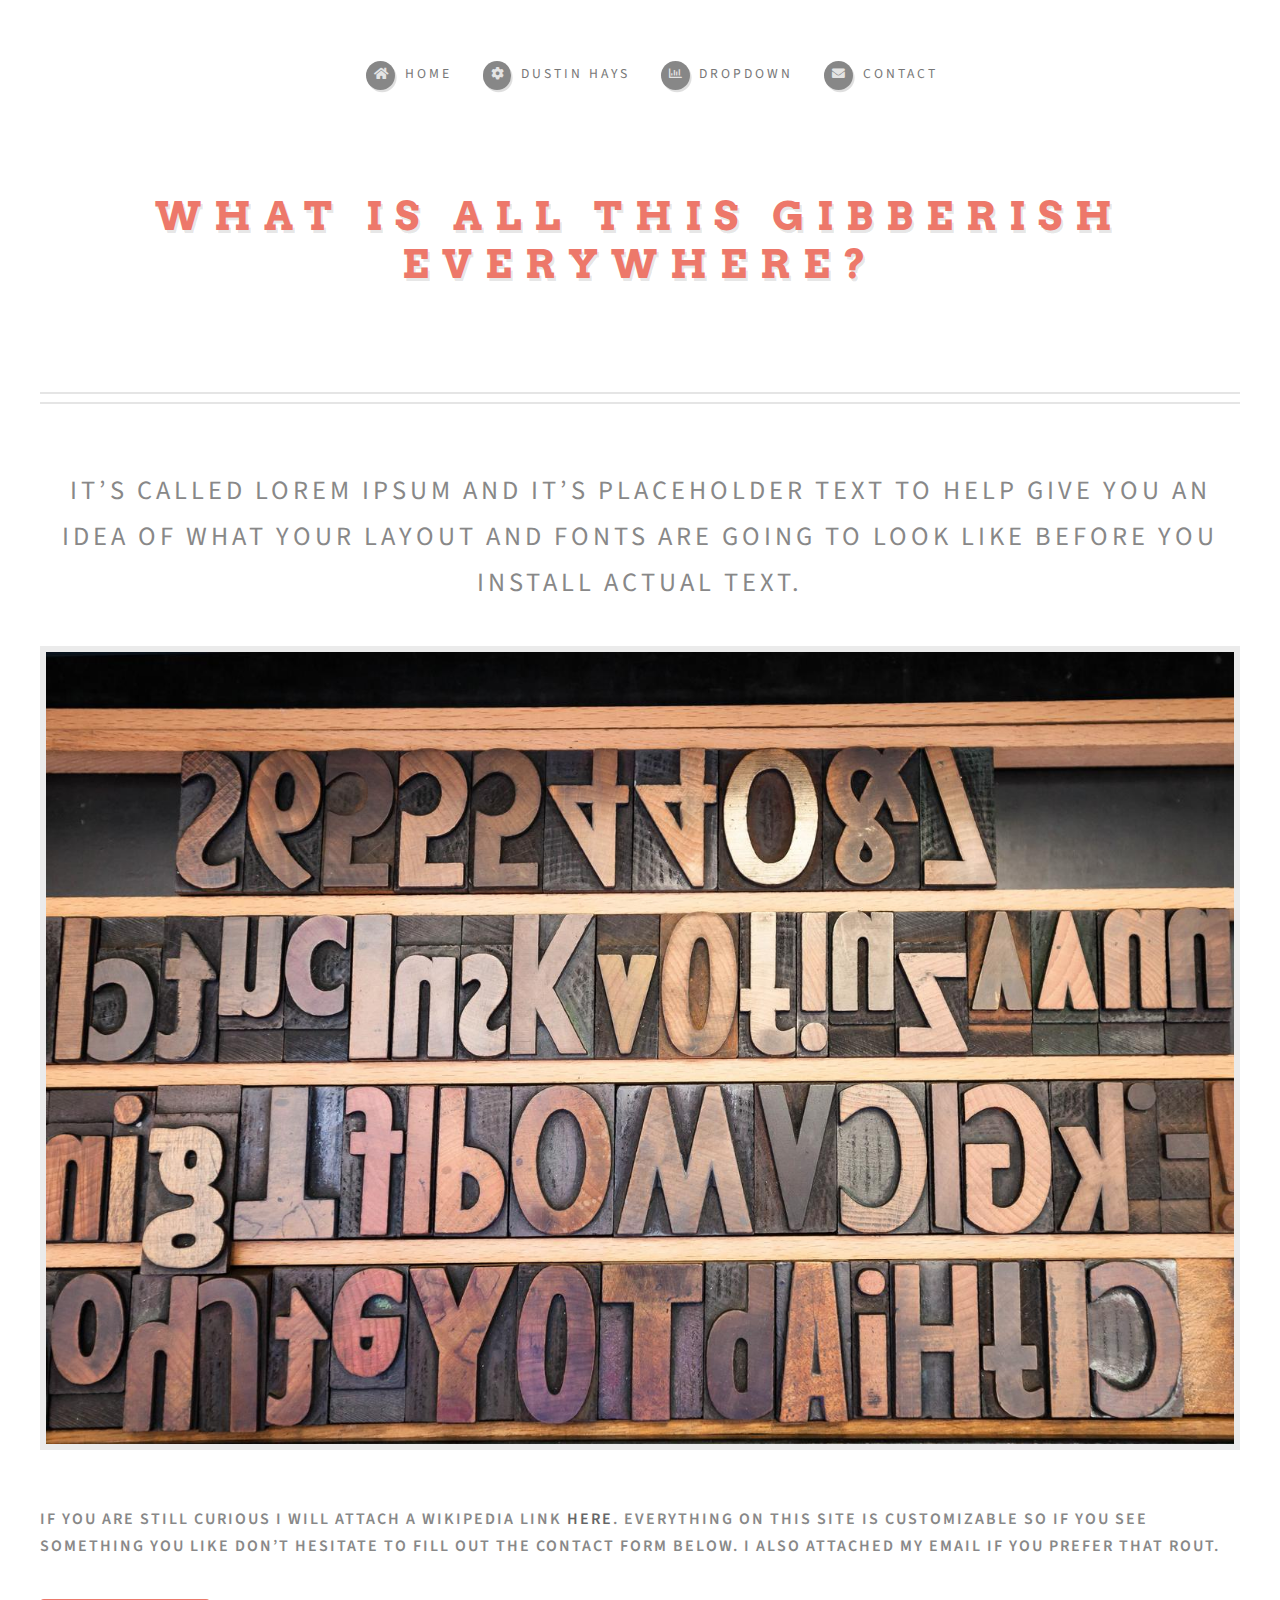
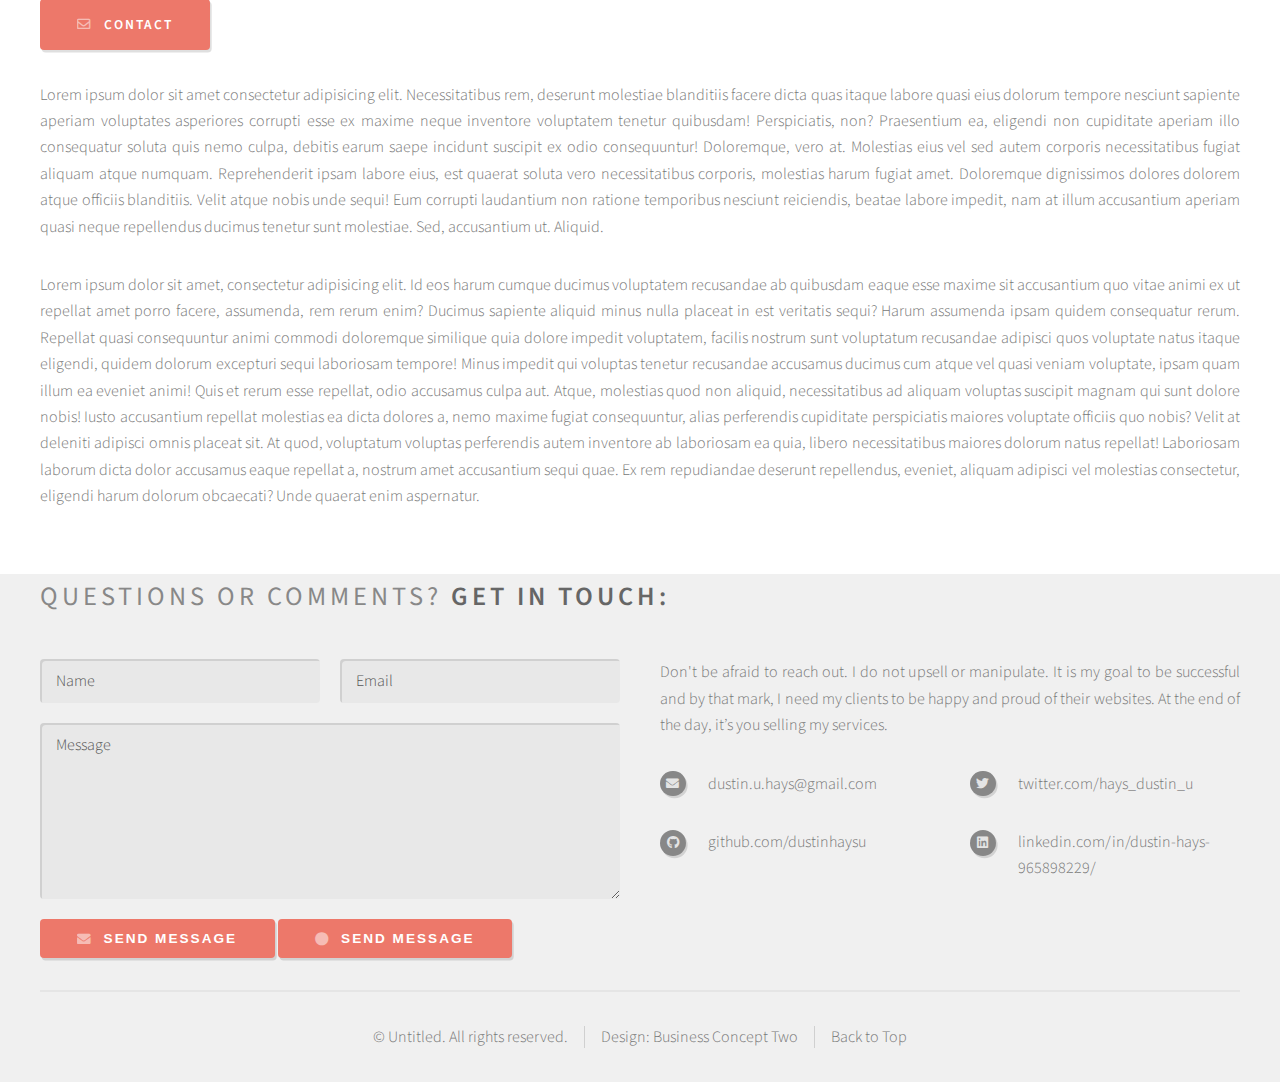
==== commit 80ba784d: "add clear button on forms" ====
--- a/gibberish.html
+++ b/gibberish.html
@@ -37,7 +37,7 @@
 										<li><a href="overwhelmed.html">Overwhelmed</a></li>
 										<li><a href="inspect-tutorial.html">Playing with Responsiveness</a></li>
 										<li>
-											<a href="left-sidebar-layout.html">Pretend Employees</a>
+											<a href="pretend-employees.html">Pretend Employees</a>
 											<ul>
 												<li><a href="jane-smith.html">Jane Smith</a></li>
 												<li><a href="some-guy.html">Sum Guy</a></li>
@@ -102,6 +102,7 @@
 									</div>
 									<div class="col-12">
 										<button type="submit" class="form-button-submit button icon solid fa-envelope">Send Message</button>
+										<button type="reset" class="form-button-submit button icon solid fa-circle">Send Message</button>
 										
 									</div>
 									
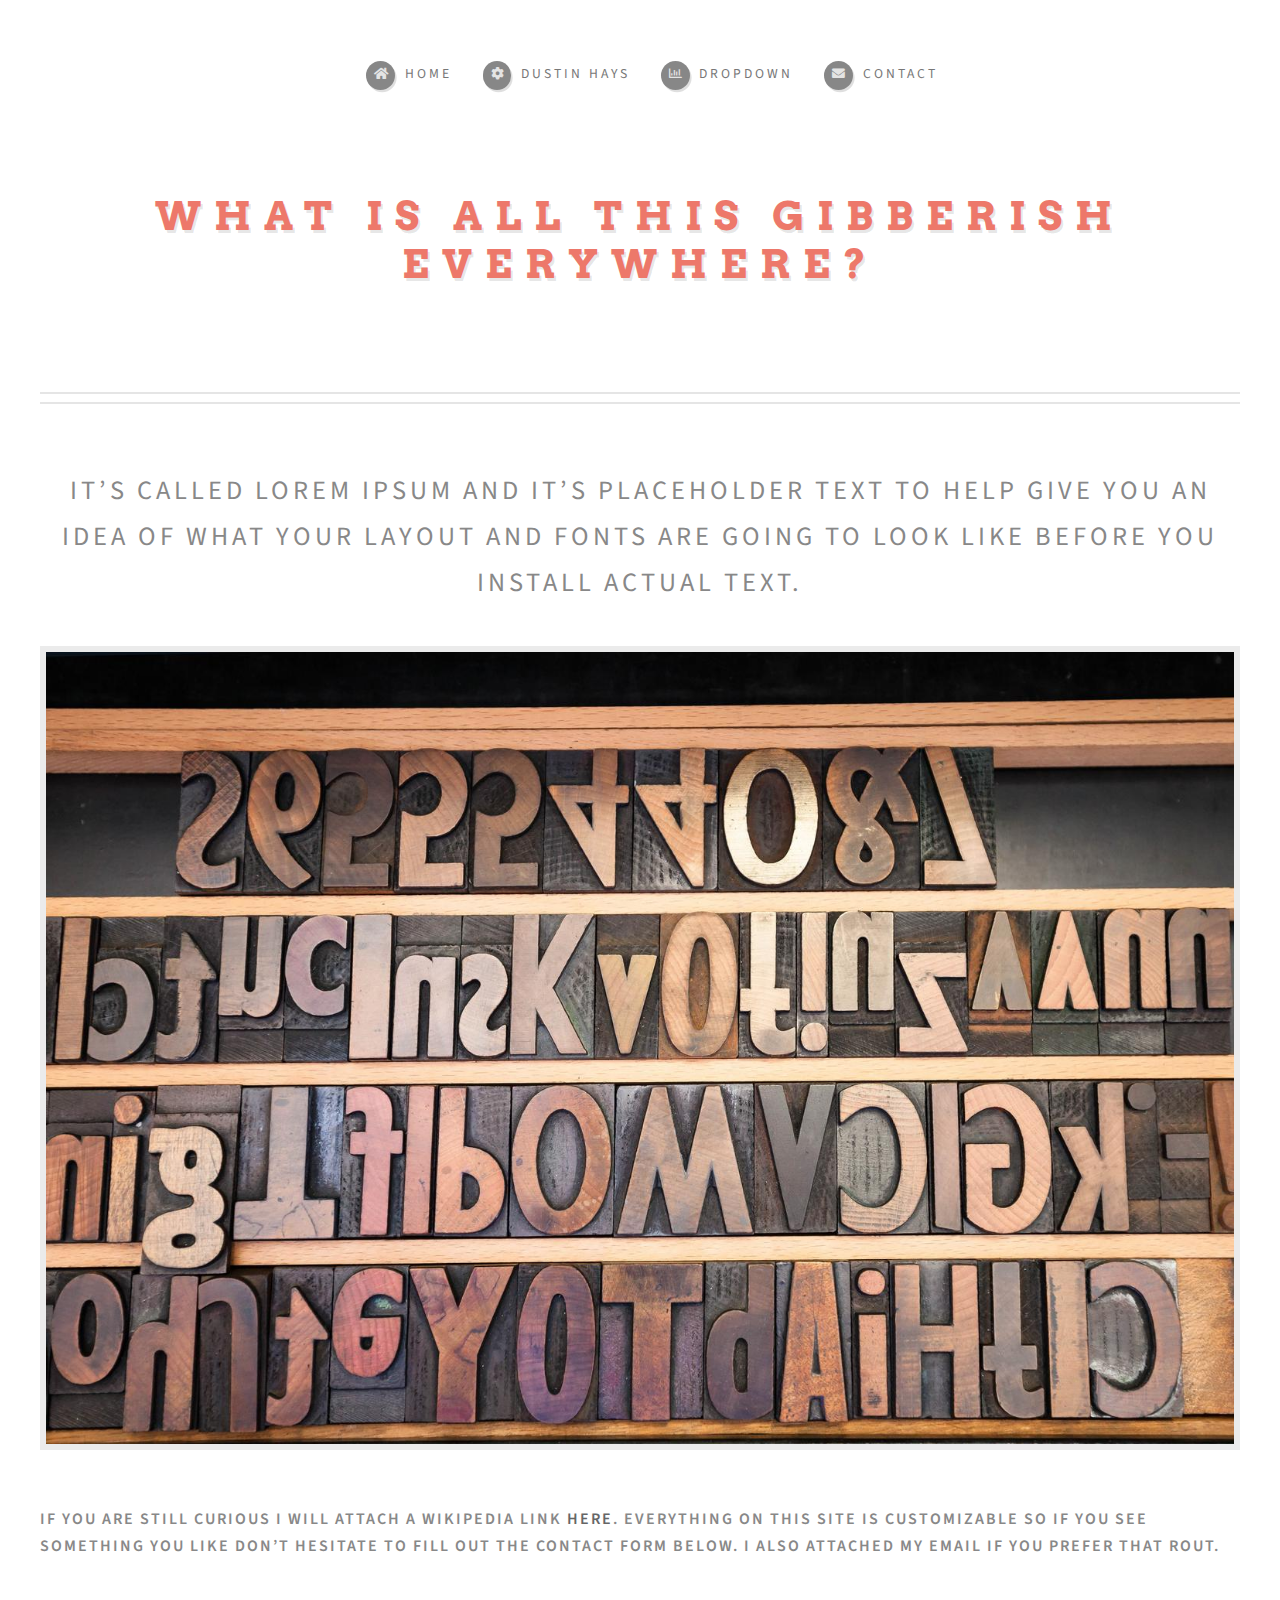
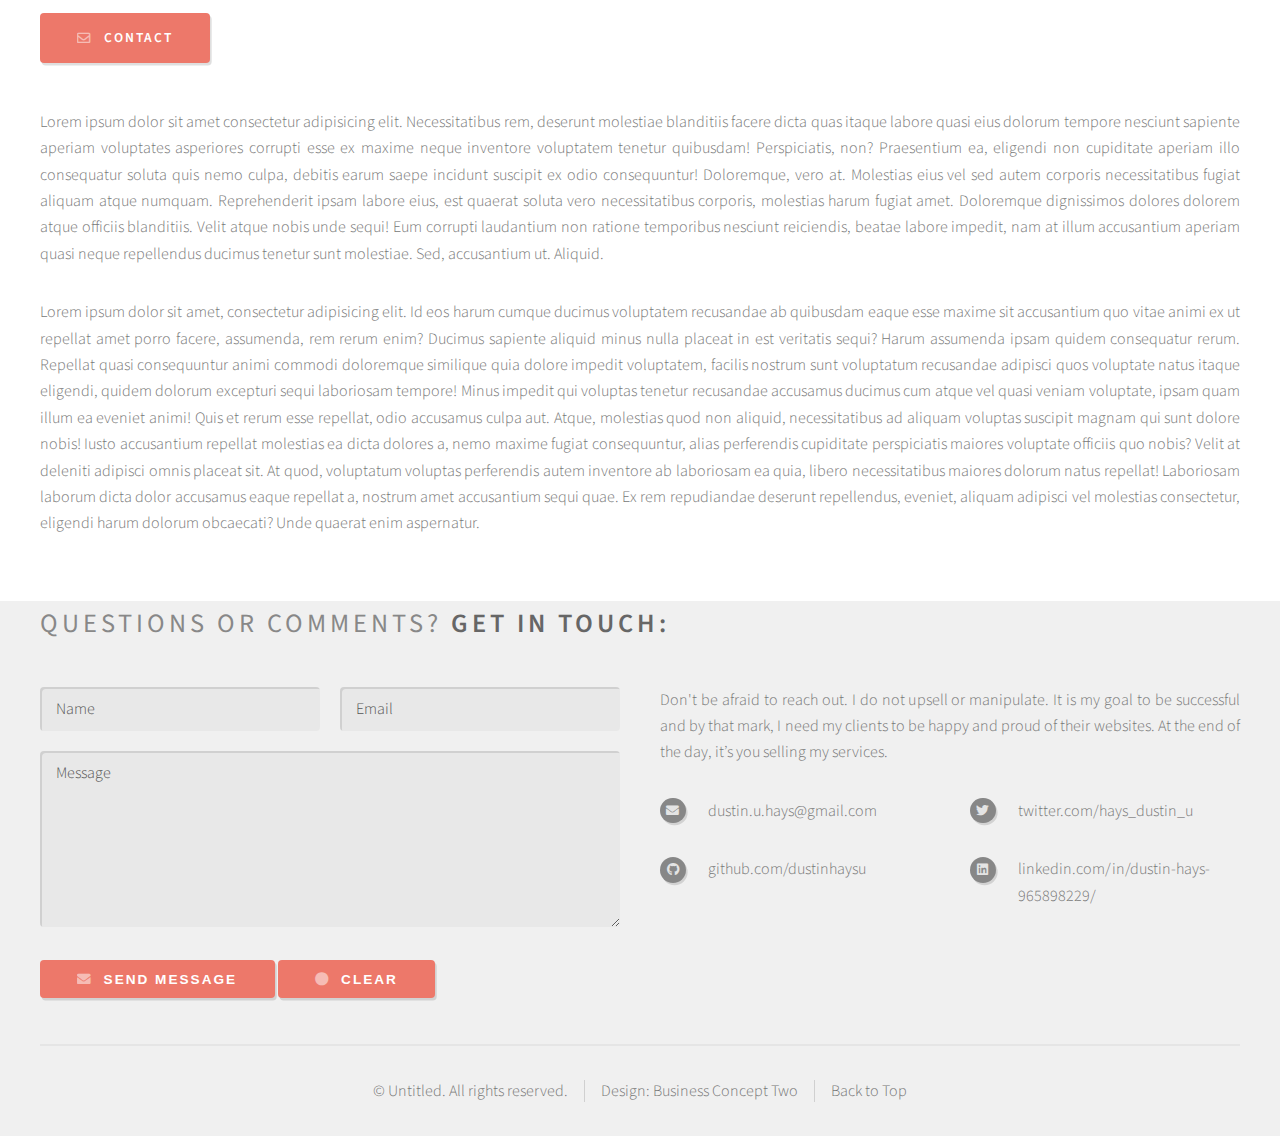
==== commit d3e3a5db: "bug fix" ====
--- a/gibberish.html
+++ b/gibberish.html
@@ -102,7 +102,7 @@
 									</div>
 									<div class="col-12">
 										<button type="submit" class="form-button-submit button icon solid fa-envelope">Send Message</button>
-										<button type="reset" class="form-button-submit button icon solid fa-circle">Send Message</button>
+										<button id="clear-form" type="reset" class="form-button-submit button icon solid fa-circle">Clear</button>
 										
 									</div>
 									
--- a/assets/css/main.css
+++ b/assets/css/main.css
@@ -1812,6 +1812,7 @@
 		font-size: 0.85em;
 		letter-spacing: 2px;
 		padding: 0.85em 2.75em 0.85em 2.75em;
+		margin: 1em 0;
 	}
 
 		input[type="button"].icon:before,
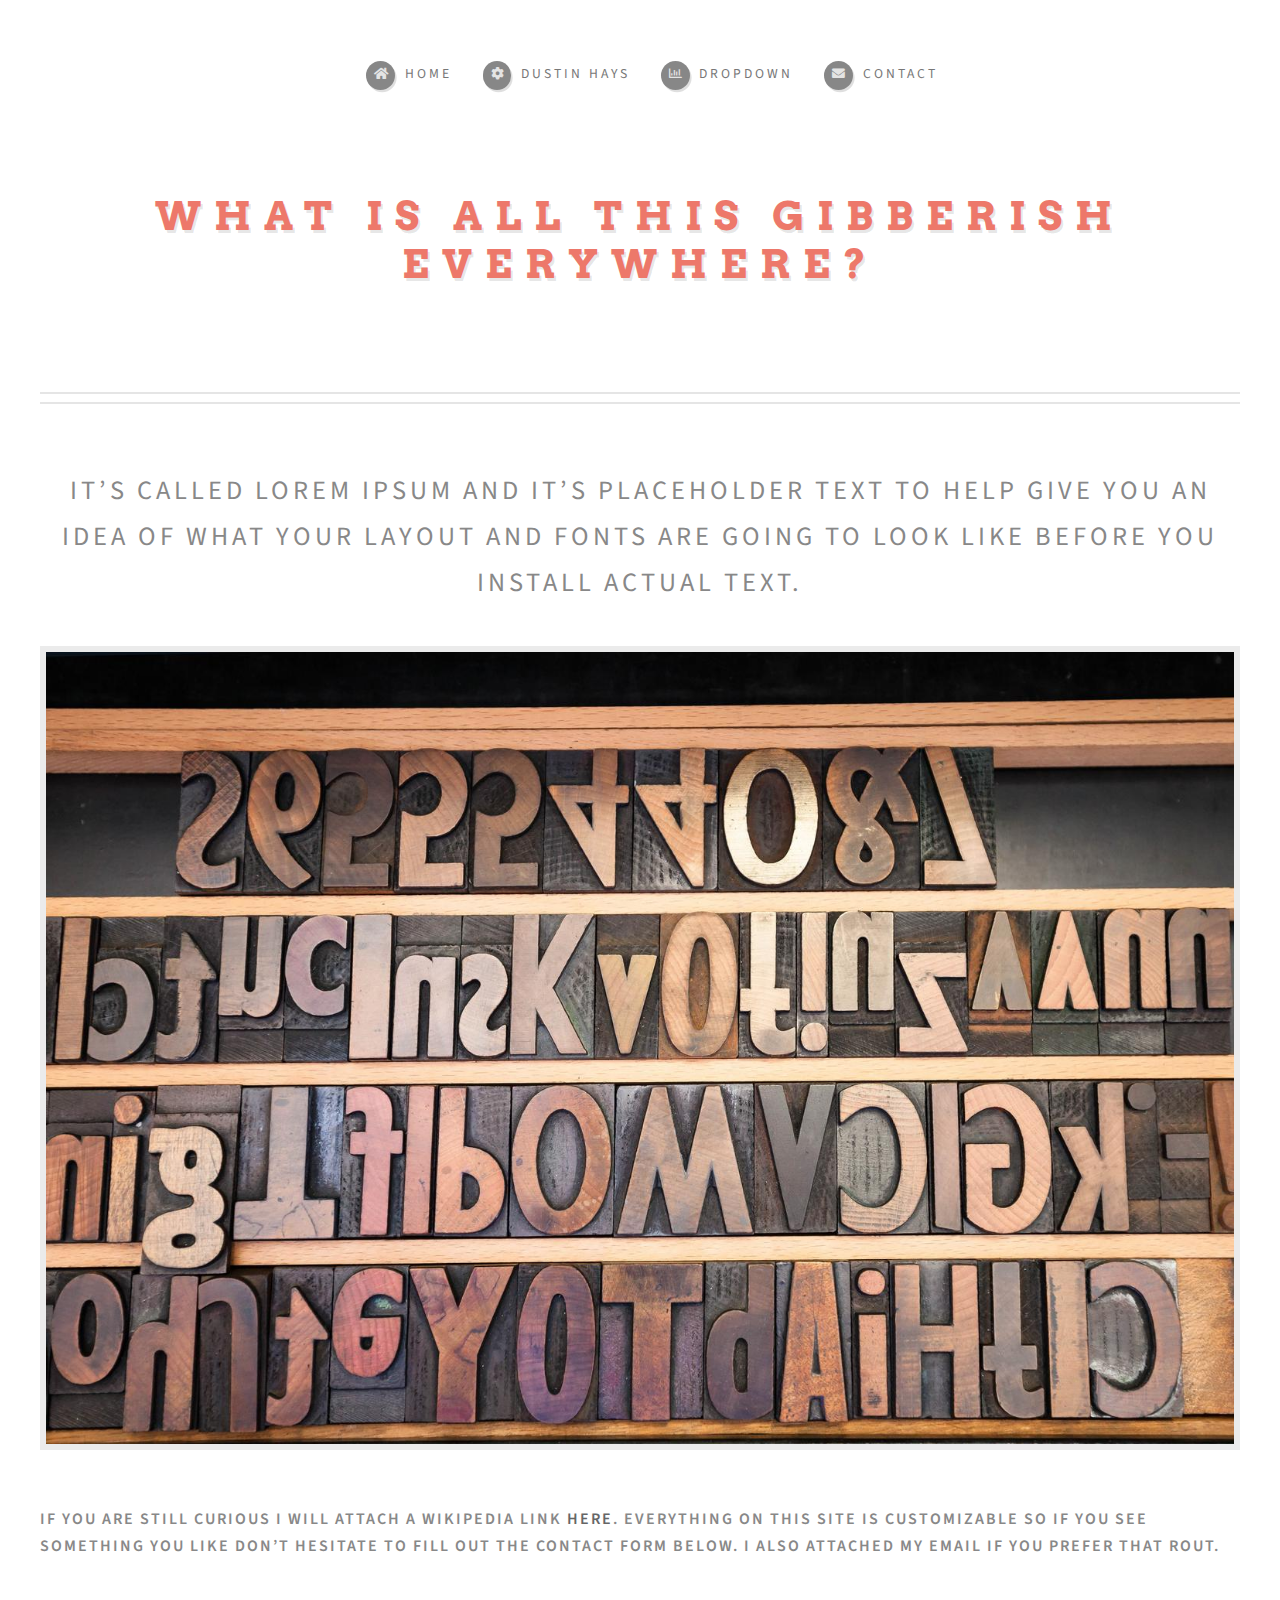
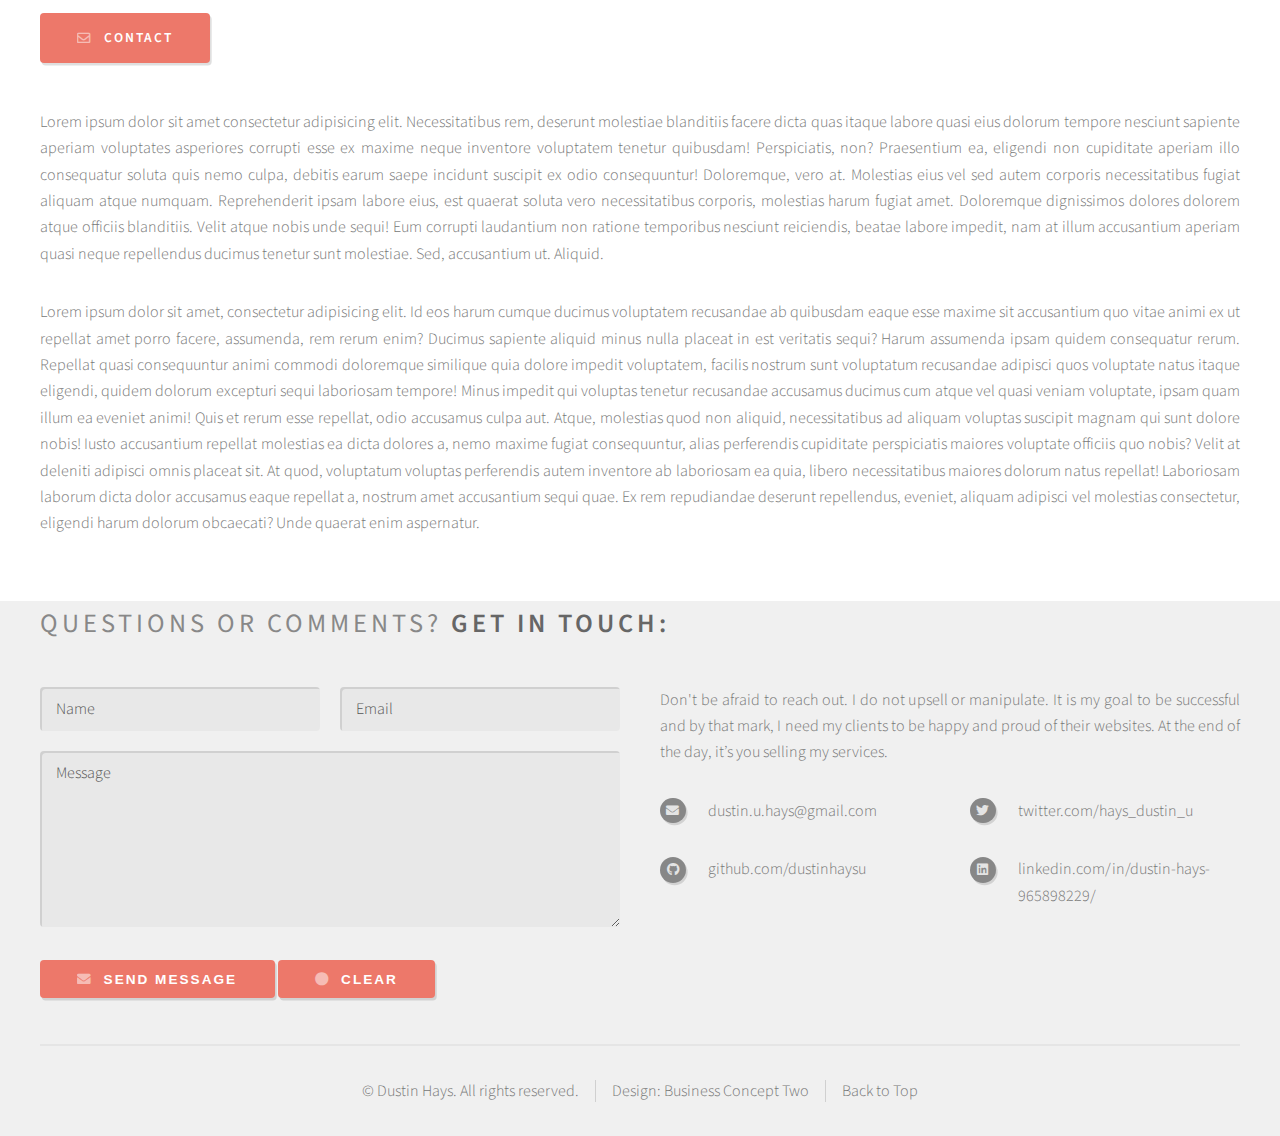
==== commit 2843adc3: "links" ====
--- a/gibberish.html
+++ b/gibberish.html
@@ -26,7 +26,7 @@
 						<nav id="nav">
 							<ul>
 								<li><a class="icon solid fa-home" href="index.html"><span>Home</span></a></li>
-								<li><a class="icon solid fa-cog" href="#"><span>Dustin Hays</span></a></li>
+								<li><a class="icon solid fa-cog" href="https://dustin-hays.netlify.app/"><span>Dustin Hays</span></a></li>
 								<li>
 									<a href="#" class="icon fa-chart-bar"><span>Dropdown</span></a>
 									<ul>
@@ -142,7 +142,7 @@
 			</div>
 			<div id="copyright" class="container">
 				<ul class="links">
-					<li>&copy; Untitled. All rights reserved.</li><li>Design: Business Concept Two</li><li><a class="clearLink" href="#">Back to Top</a> </li>
+					<li>&copy; Dustin Hays. All rights reserved.</li><li>Design: Business Concept Two</li><li><a class="clearLink" href="#">Back to Top</a> </li>
 				</ul>
 			</div>
 		</section>
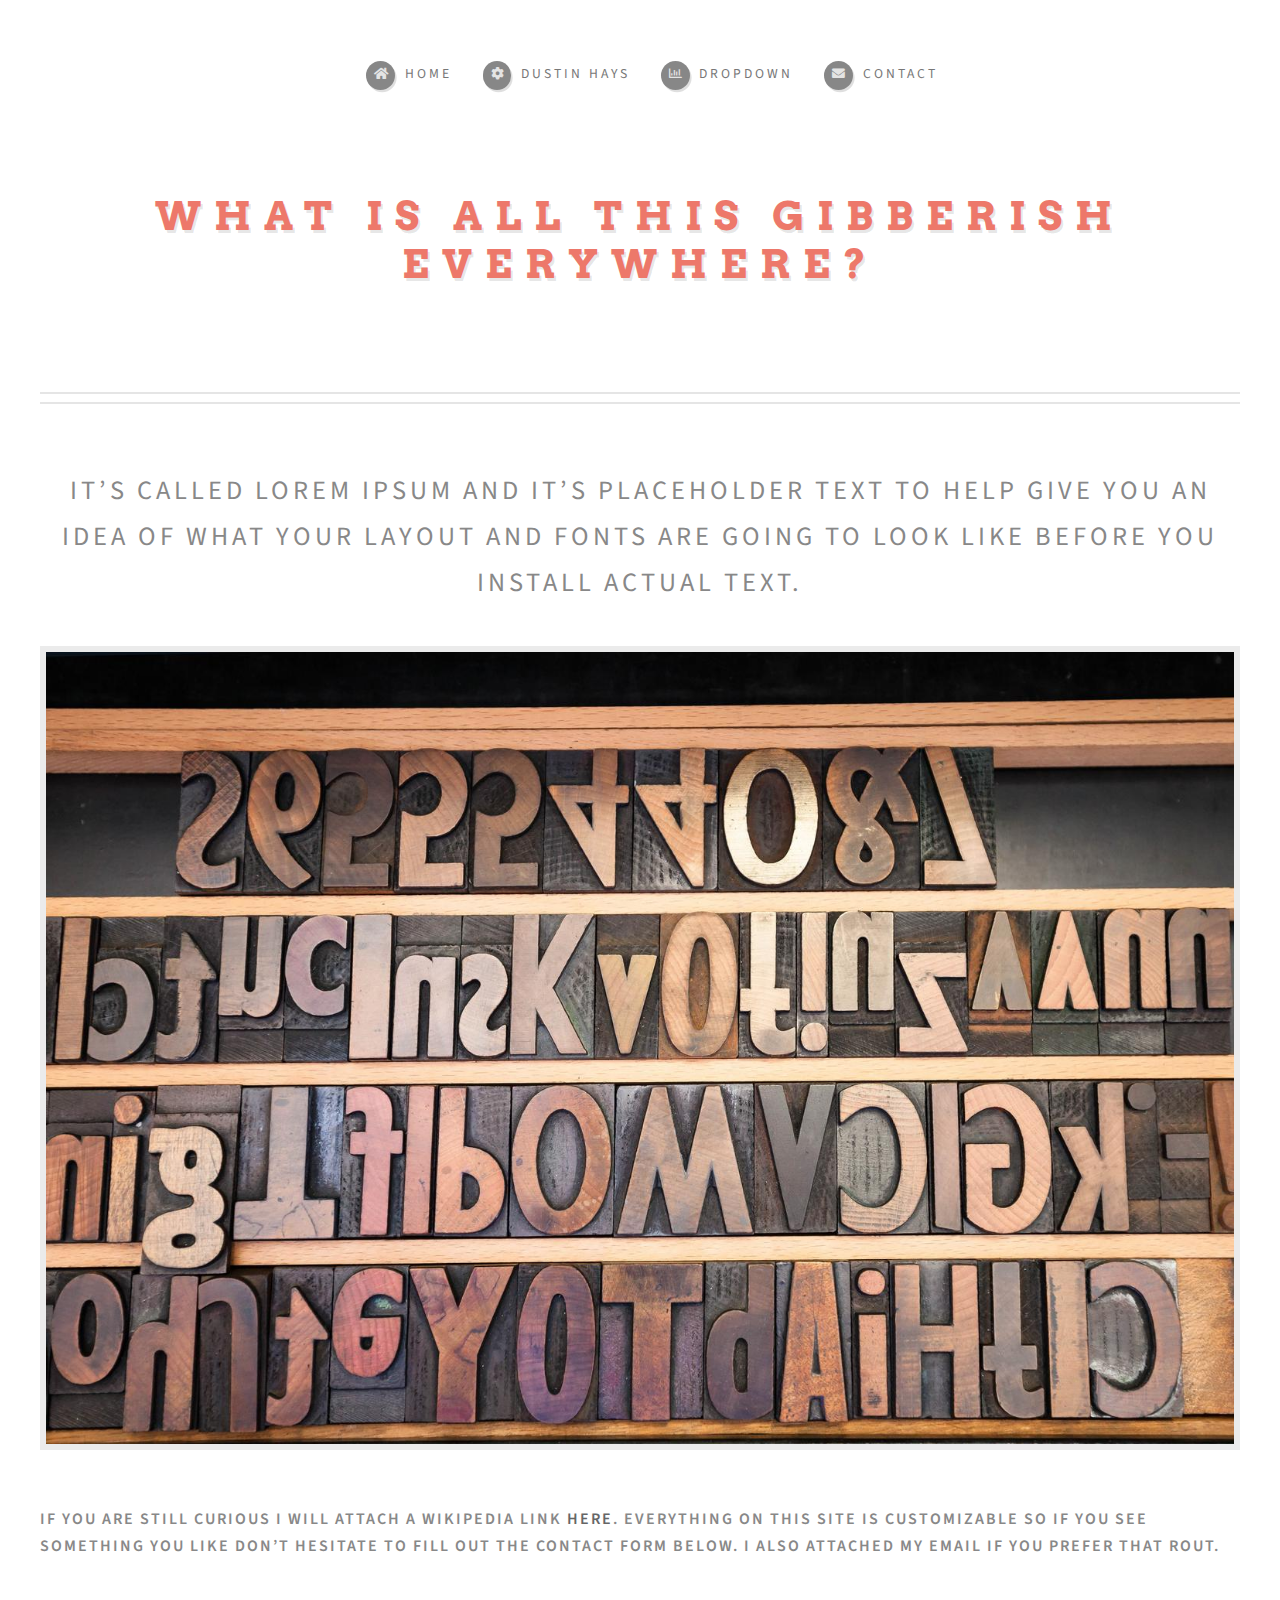
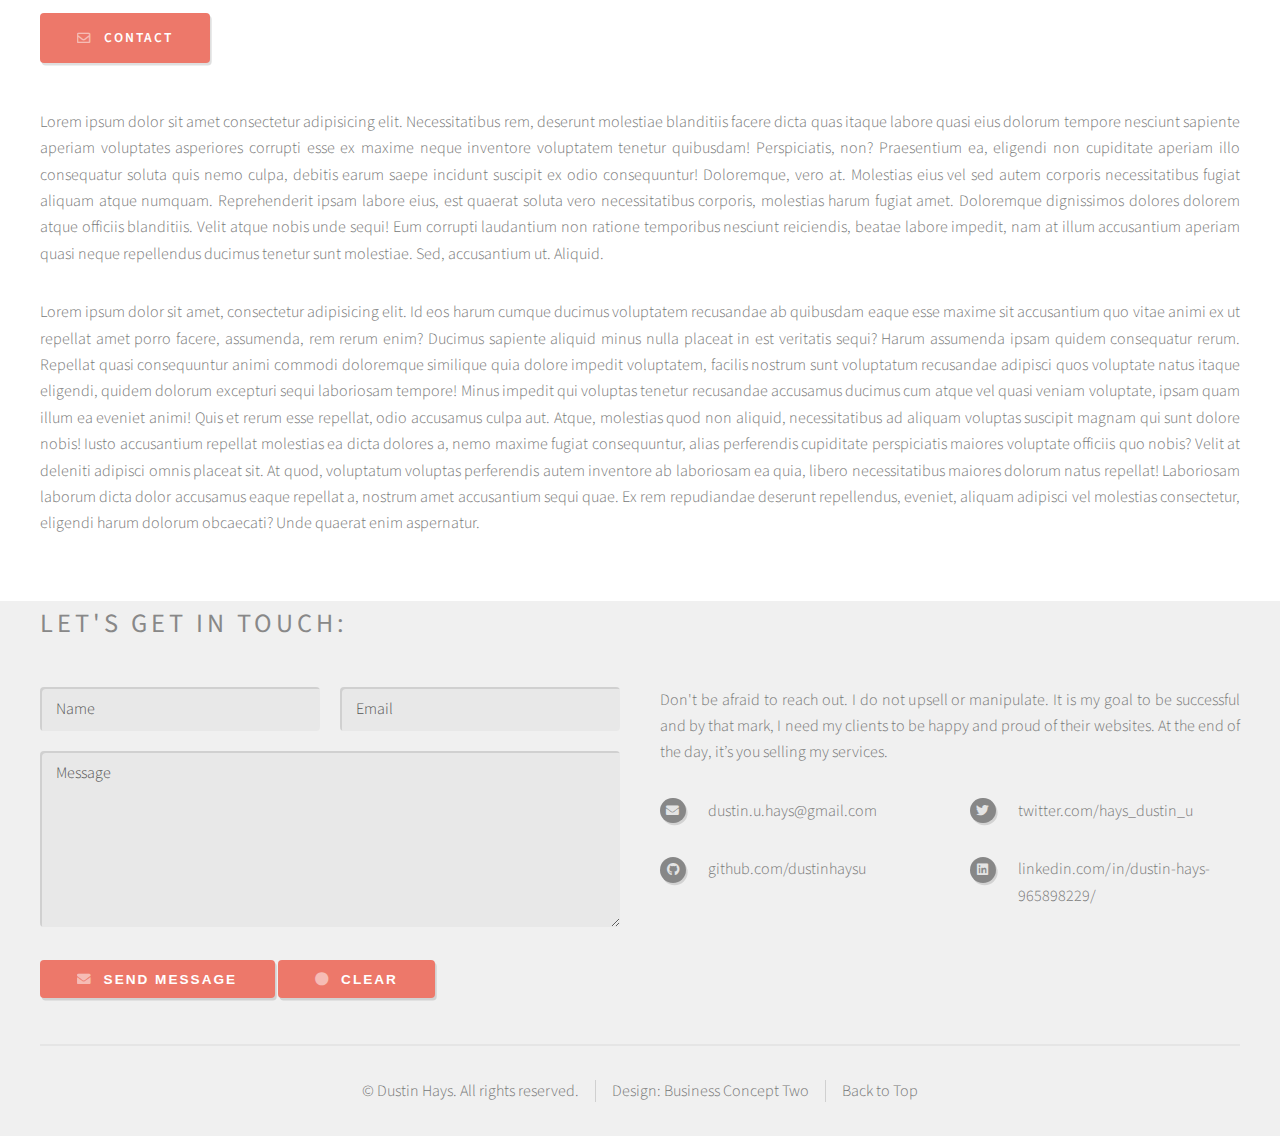
==== commit 0ed718ea: "general tweaking" ====
--- a/gibberish.html
+++ b/gibberish.html
@@ -84,7 +84,7 @@
 			<!-- Footer -->
 			<div class="container">
 				<header id="email">
-					<h2 id>Questions or comments? <strong>Get in touch:</strong></h2>
+					<h2>Let's get in touch:</h2>
 				</header>
 				<div class="row">
 					<div class="col-6 col-12-medium">
@@ -121,7 +121,7 @@
 											dustin.u.hays@gmail.com
 										</li>
 										<li class="icon brands fa-github">
-											<a class="clearLink" href="#">github.com/dustinhaysu</a>
+											<a class="clearLink" href="github.com/dustinhaysu">github.com/dustinhaysu</a>
 										</li>
 									</ul>
 								</div>
